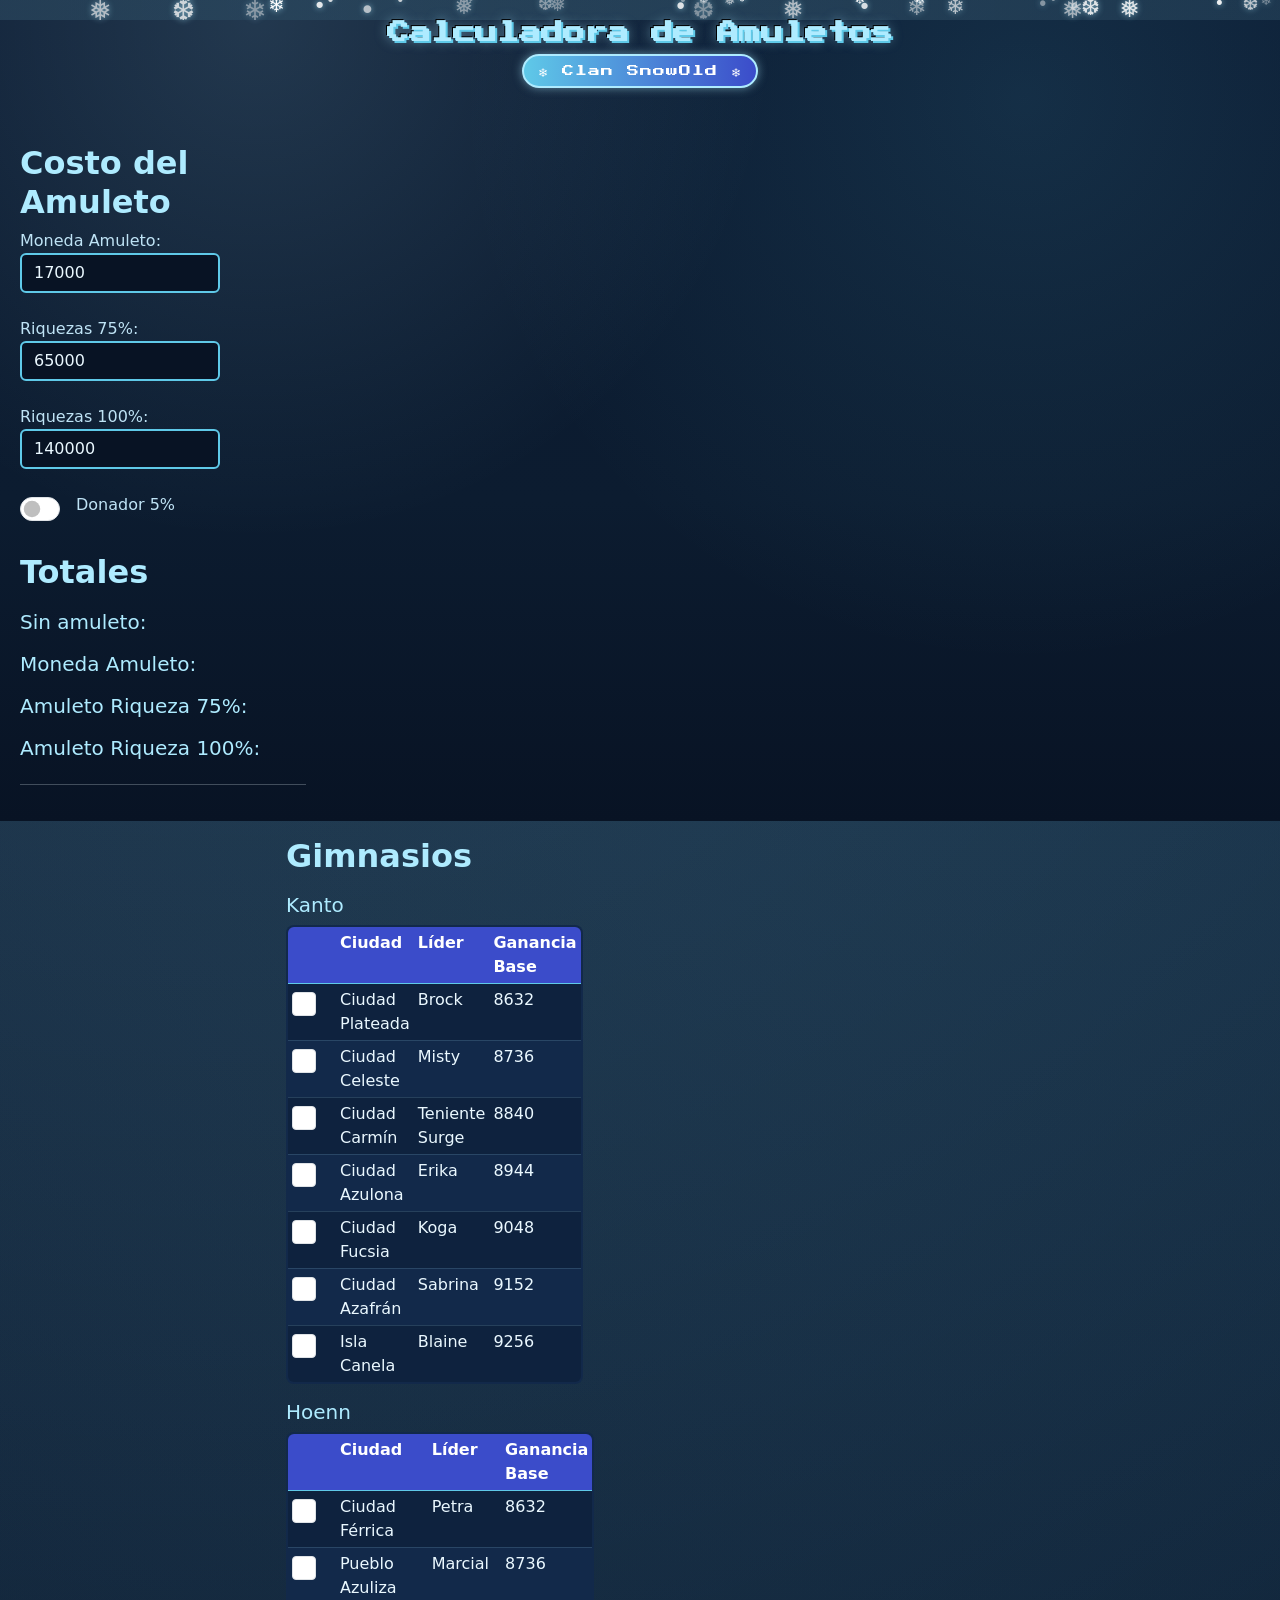
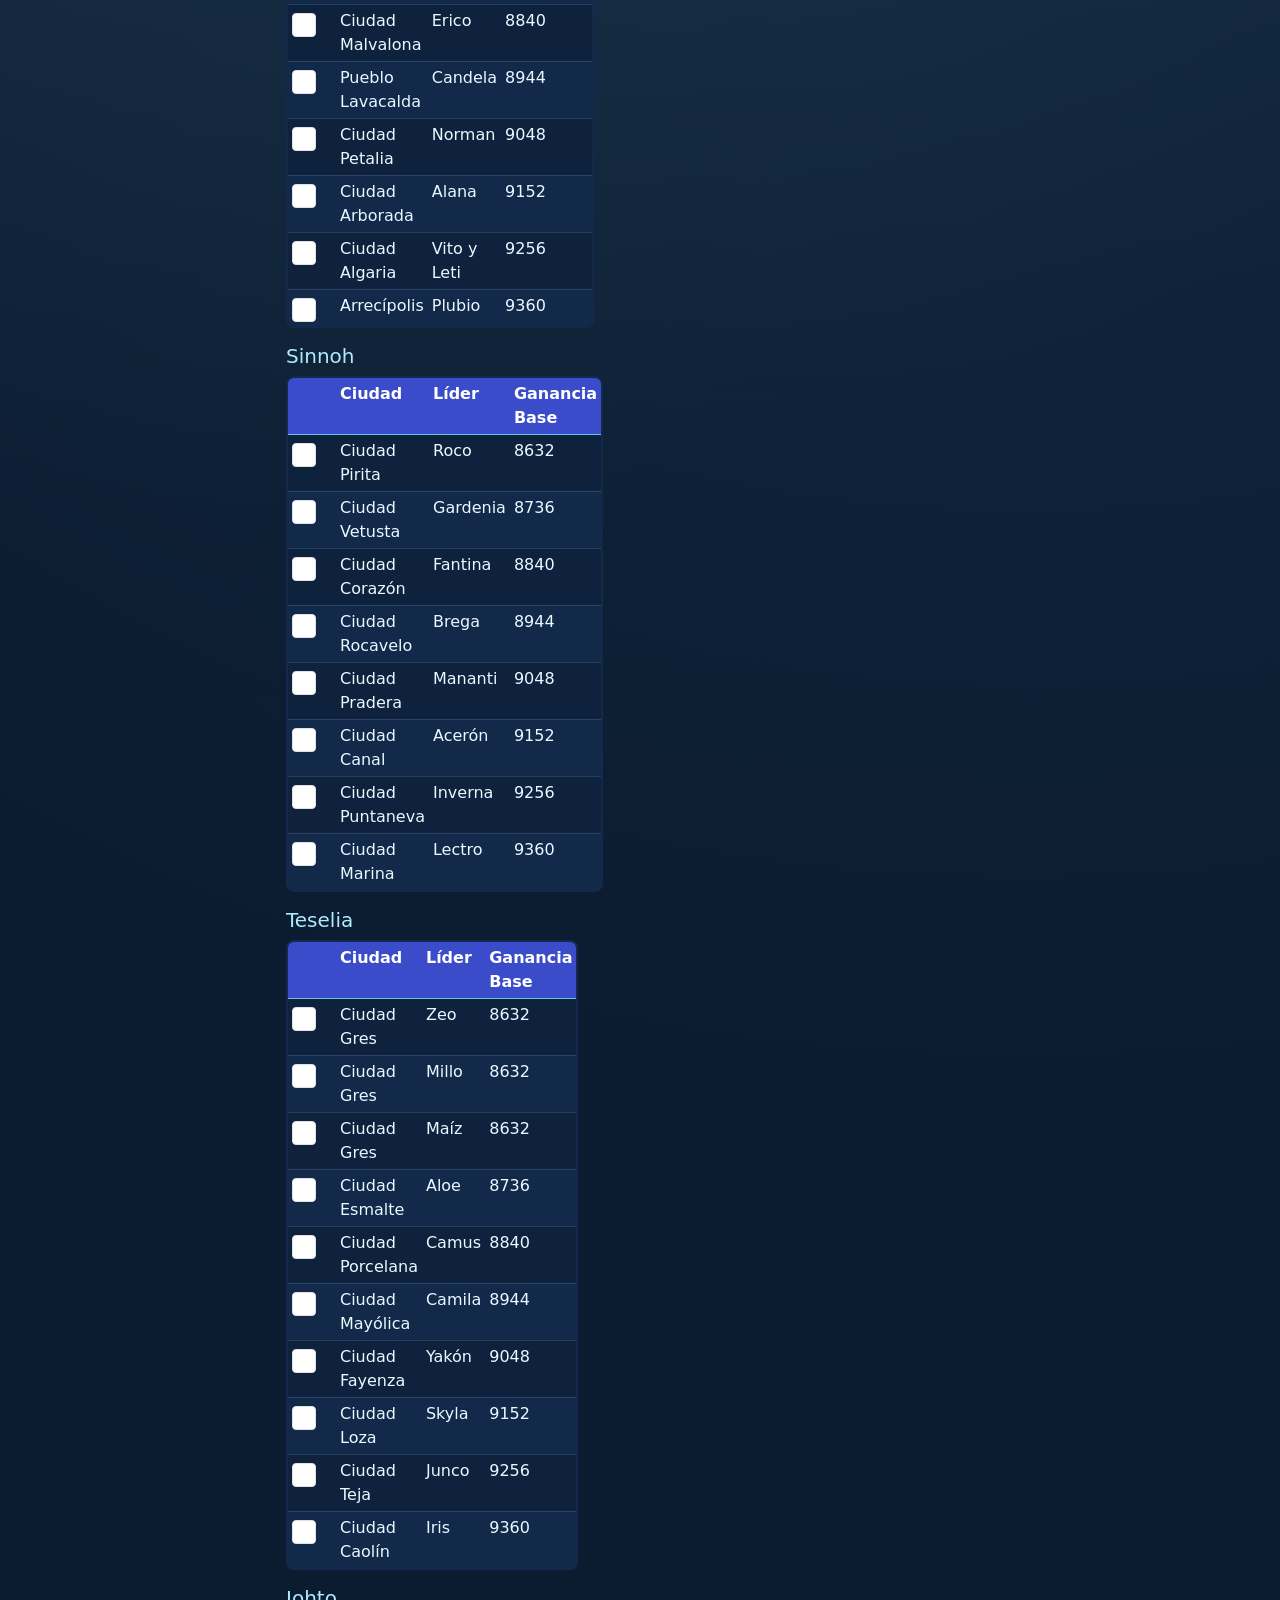
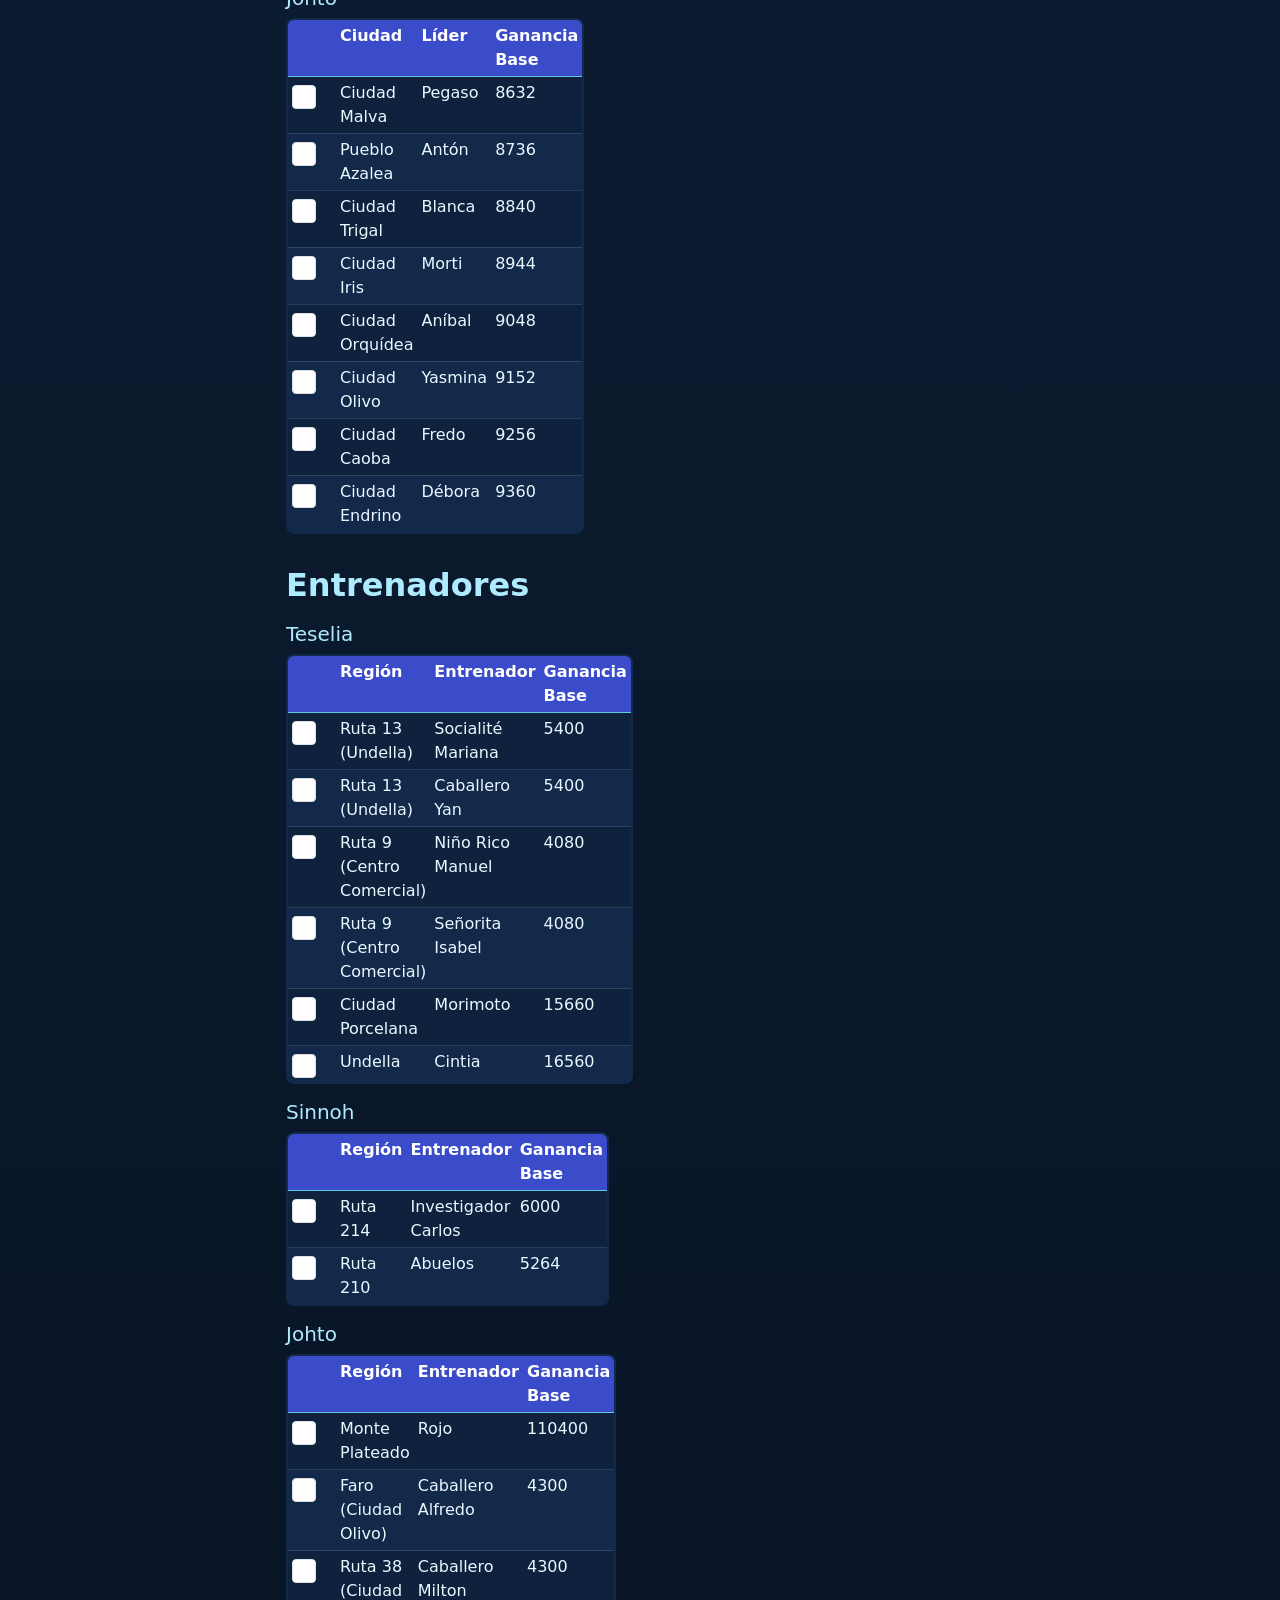
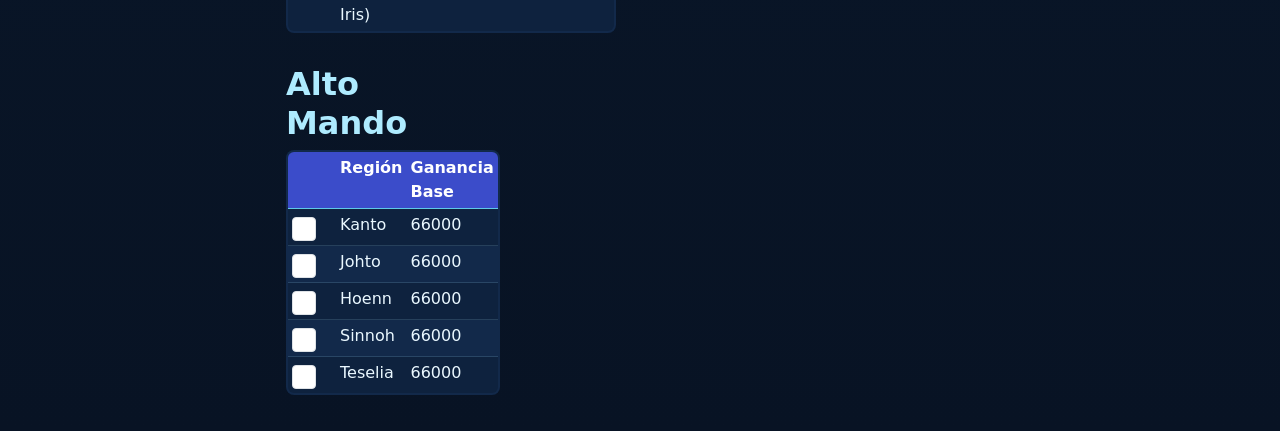
==== Amuleto/amuleto.html @ 4ae92207 "feature se corrigieron rutas a los iconos de la seccion destinada a los EVS  ademas ahora la seccion" ====
<!DOCTYPE html>
<html lang="es">
<head>
    <meta charset="UTF-8">
    <meta name="viewport" content="width=device-width, initial-scale=1.0">
    <link rel="icon" href="./amulet.png" type="image/x-icon">
    <link rel="stylesheet" href="https://cdn.jsdelivr.net/npm/bootstrap@5.3.0-alpha3/dist/css/bootstrap.min.css">
    <link href="https://fonts.googleapis.com/css2?family=Press+Start+2P&display=swap" rel="stylesheet">
    <link rel="stylesheet" href="styles.css">
    <title>SnowOld · Calculadora de amuletos PokeMMO</title>
</head>
<body>

<h1 class="titulo-principal"><span class="pokebola"></span>Calculadora de Amuletos</h1>
<div class="clan">❄ Clan SnowOld ❄</div>

<div class="float-contianer">

<div id="calc" class="float-child">
<div class="row">
    <form id="charm-form">
    <h2>Costo del Amuleto</h2>
        <label>Moneda Amuleto:</label><input class="form-control" type="text" id="amulet-coin-in" value="17000"><br>
        <label>Riquezas 75%:</label><input class="form-control" type="text" id="riches-75-in" value="65000"><br>
        <label>Riquezas 100%:</label><input class="form-control" type="text" id="riches-100-in" value="140000"><br>
        <div class="form-check form-switch">
            <input class="form-check-input" type="checkbox" id="donator">
            <label class="form-check-label" for="donator">Donador 5%</label>
        </div>
    </form>
</div>
<div class="row">
    <h2>Totales</h2>
    <h3 id="no-charm">Sin amuleto: </h3>
    <h3 id="amulet-coin">Moneda Amuleto: </h3>
    <h3 id="riches-75">Amuleto Riqueza 75%: </h3>
    <h3 id="riches-100">Amuleto Riqueza 100%: </h3>
</div>
<hr>


<div id="data" class="float-child">
<div class="row">
    <h2>Gimnasios</h2>
    <div id="gyms">
    </div>
</div>
<div class="row">
    <h2>Entrenadores</h2>
    <div id="trainers">
    </div>
</div>
<div class="row">
    <h2>Alto Mando</h2>
    <div id="elite-four">
    </div>
</div>
</div>

</div>
<script src="script.js"></script>
</body>
</html>
---- Amuleto/styles.css ----
:root{
	--amarillo:#FFCB05;
	--azul:#3B4CCA;
	--oscuro:#0c1c30;
	--panel:#12294a;
	--panel2:#0e223e;
	--hielo:#AEEBFF;
	--hieloOscuro:#5FC9E8;
}

@media screen and (min-width: 600px) {
	.float-child {
		padding: 20px;
	}
	#calc {
		position: fixed;
		width:326px;
	}
	#data {
		float: right;
		width:100%;
		padding-left:326px;
	}
}

html, body {
	background:
		radial-gradient(circle at 20% 0%, rgba(174,235,255,.15), transparent 40%),
		radial-gradient(circle at 80% 10%, rgba(95,201,232,.12), transparent 45%),
		linear-gradient(180deg, #0a1930, var(--oscuro) 60%, #081324) !important;
	color: #eaf8ff;
}

body, tr, input {
	background-color: transparent;
	color: #eaf8ff;
}

.titulo-principal{
	color:var(--hielo);
	text-shadow:2px 2px 0 var(--hieloOscuro), -1px -1px 0 #000, 0 0 12px rgba(174,235,255,.5);
	font-family:'Press Start 2P', monospace;
	font-size:clamp(15px,3.5vw,22px);
	text-align:center;
	margin:20px 0 8px;
}

.clan{
	display:block;
	width:fit-content;
	margin:0 auto 20px;
	font-family:'Press Start 2P', monospace;
	font-size:clamp(9px,2vw,12px);
	color:#fff;
	background:linear-gradient(90deg,var(--hieloOscuro),var(--azul));
	padding:6px 14px;
	border-radius:20px;
	border:2px solid var(--hielo);
	box-shadow:0 0 10px rgba(174,235,255,.5);
	letter-spacing:1px;
	text-align:center;
}

.nieve{
	position:fixed;
	top:-10px;
	color:#fff;
	text-shadow:0 0 6px rgba(174,235,255,.8);
	pointer-events:none;
	animation:caer linear infinite;
	z-index:0;
	user-select:none;
}
@keyframes caer{
	to{ transform:translateY(110vh) translateX(var(--deriva,0px)) rotate(360deg); }
}

.float-contianer, #calc, #data{ position:relative; z-index:1; }

h2, h3{
	margin-top:.5em !important;
	color: var(--hielo);
}
h3 {
	font-size:1.25em;
}
h1, h2 {
	font-weight: bold;
}
label {
	display:block !important;
	color:#bfe3f5;
}
tr {
	margin-top:.5em;
}
td, tr {
	width:20%;
}

table {
	background-color: var(--panel) !important;
	border: 2px solid var(--hieloOscuro);
	border-radius: 8px;
	overflow: hidden;
}
table th {
	background-color: var(--azul) !important;
	color: #fff !important;
	border-color: var(--hieloOscuro) !important;
}
table td {
	background-color: var(--panel) !important;
	color: #eaf8ff !important;
	border-color: rgba(174,235,255,.15) !important;
}
table tr:nth-child(even) td {
	background-color: var(--panel2) !important;
	color: #eaf8ff !important;
}

.form-check-input {
	height:1.5em;
	width:1.5em;
	margin-right:1em;
}
.form-control {
	max-width:200px;
	background-color: #081324 !important;
	color: #eaf8ff !important;
	border: 2px solid var(--hieloOscuro) !important;
}
.form-control:focus{
	border-color: var(--hielo) !important;
	box-shadow: 0 0 0 .2rem rgba(174,235,255,.35) !important;
}
#charm-form {
	margin-bottom:1em;
}
#link {
	max-width: none;
}
#donator {
	width:2.5em;
}

a{ color: var(--hielo) !important; }
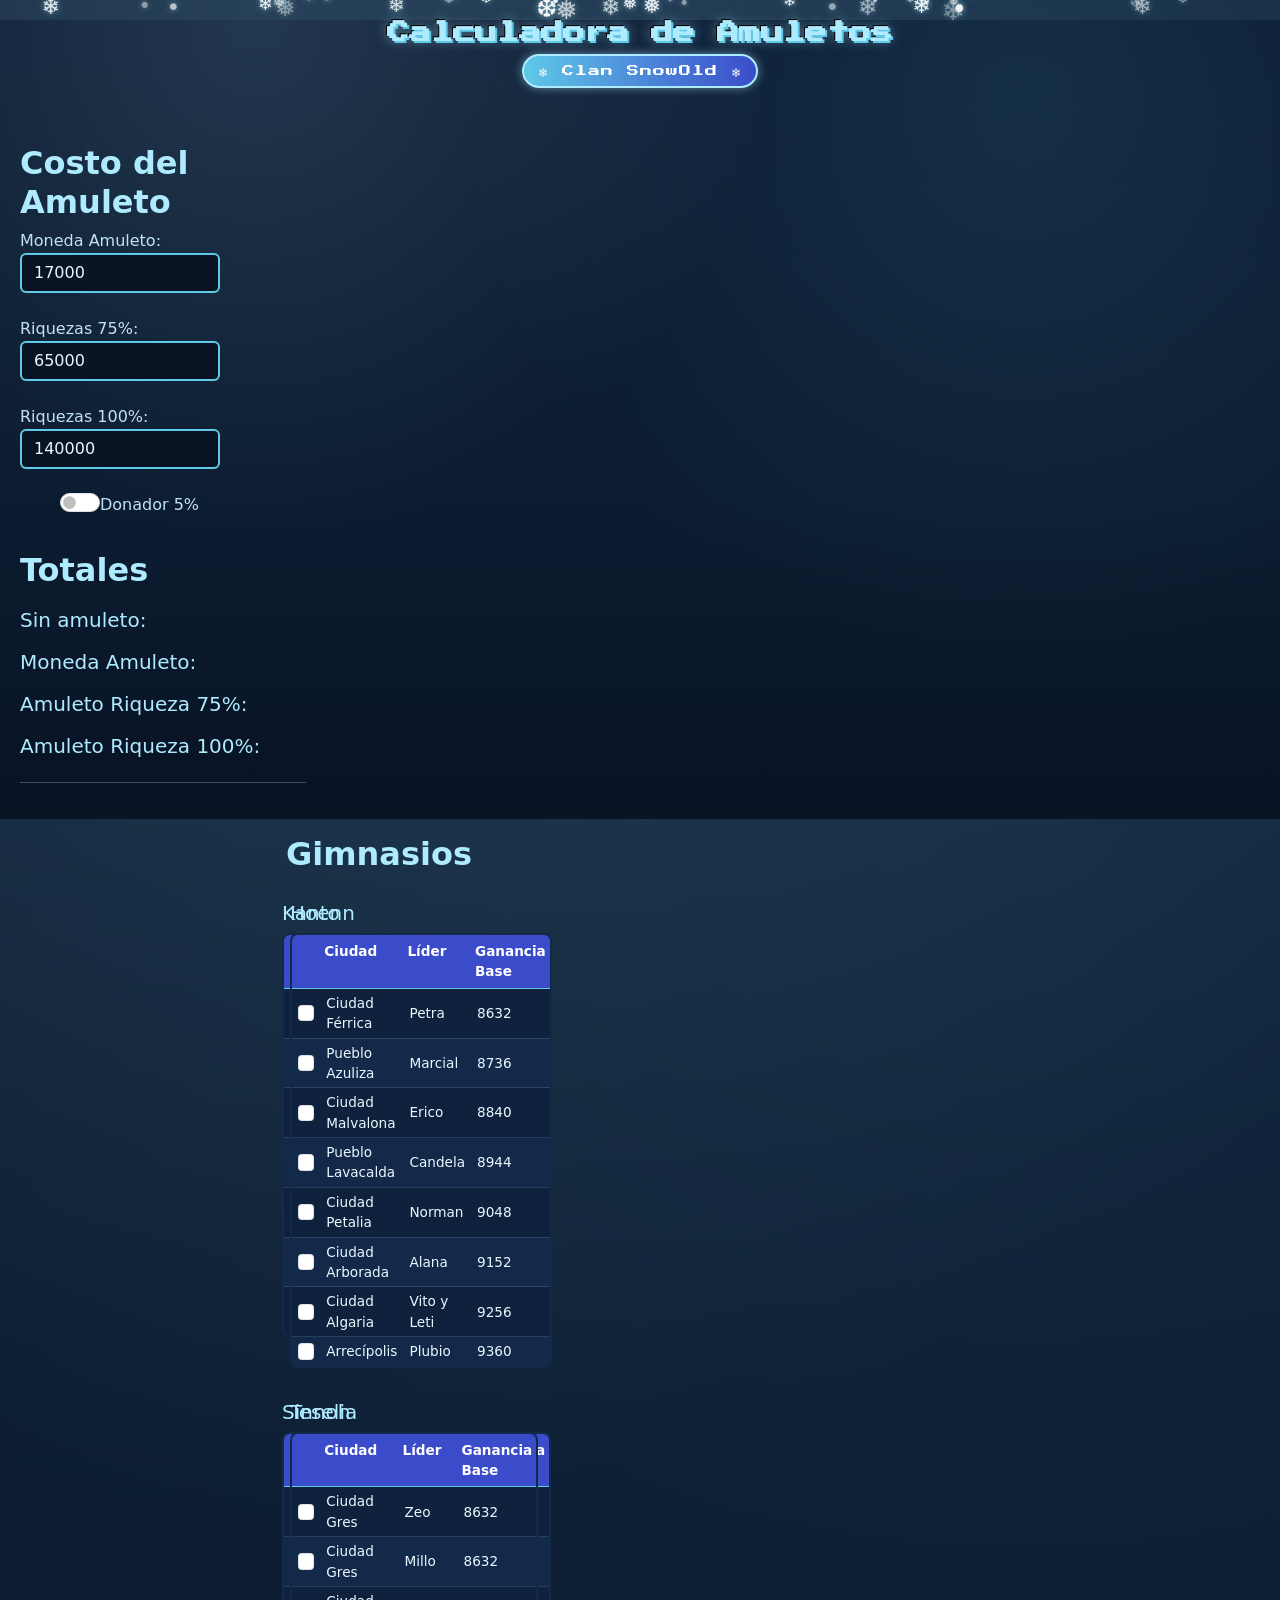
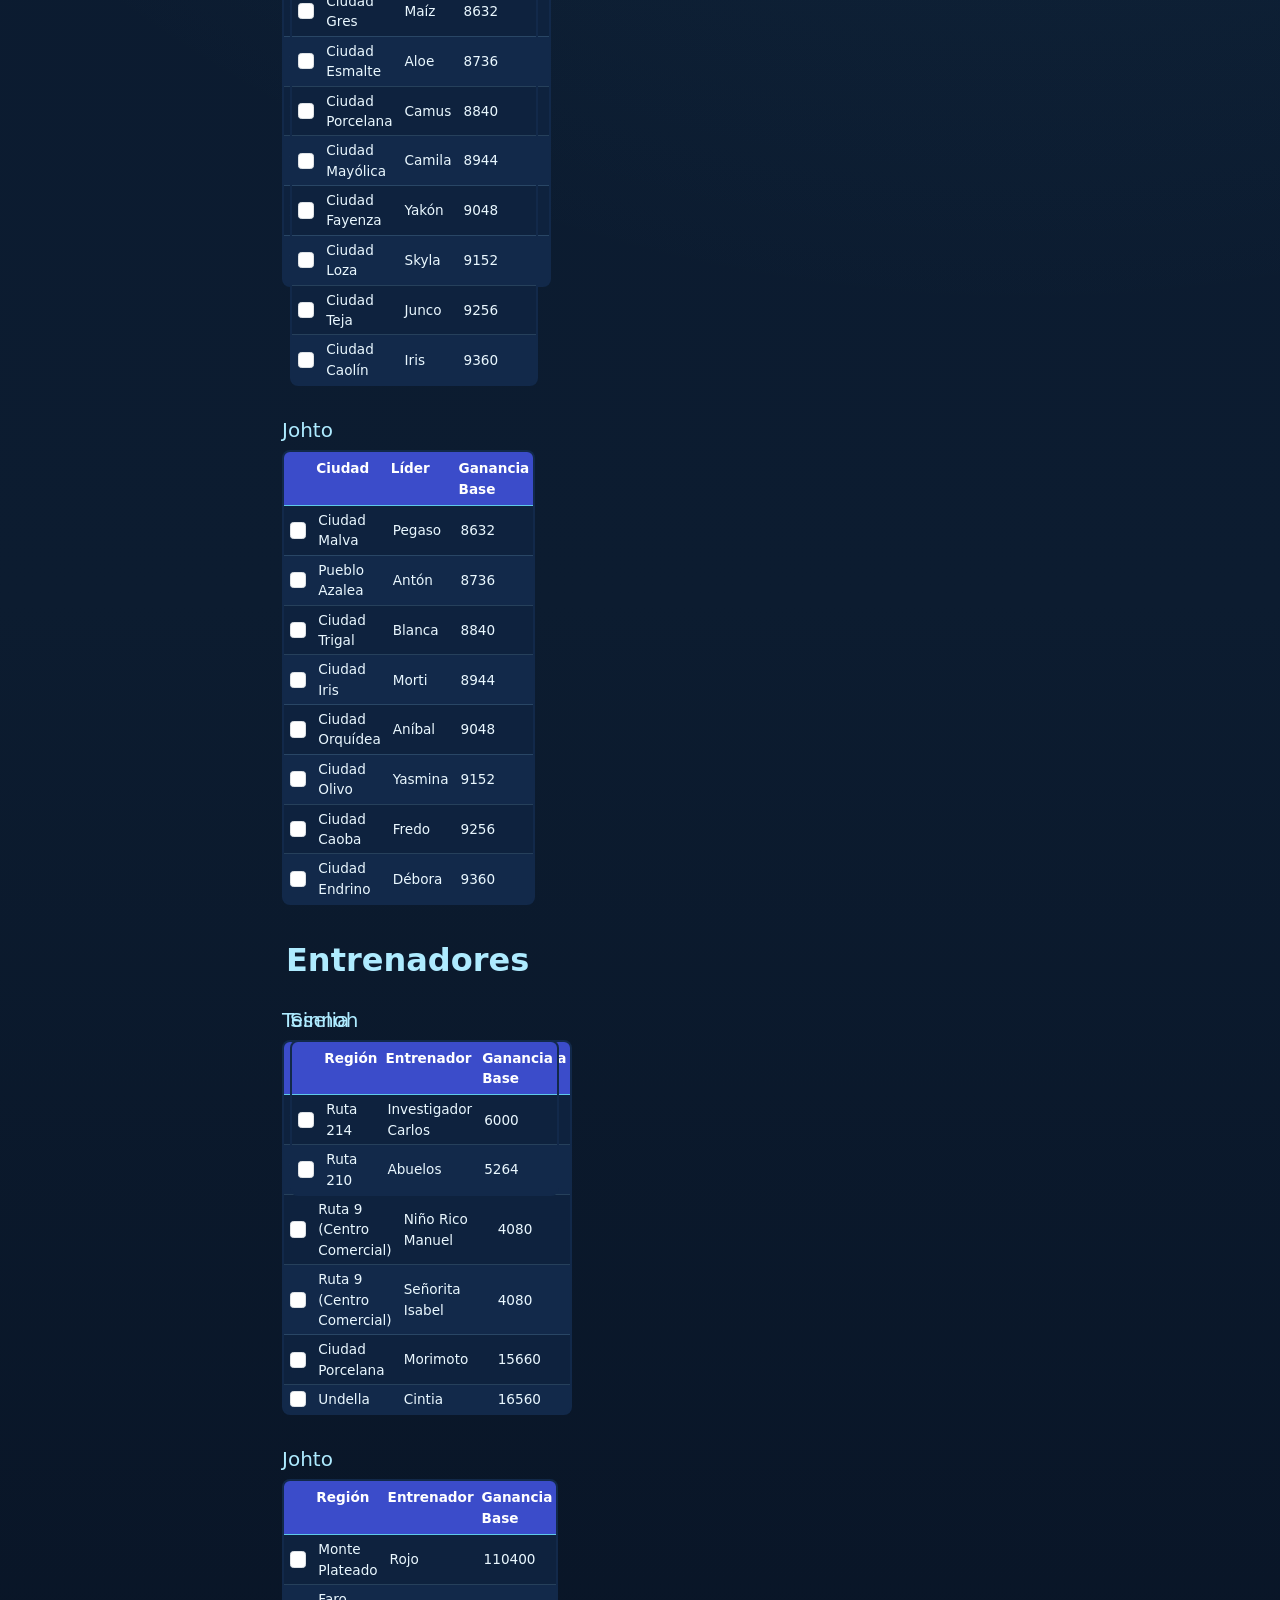
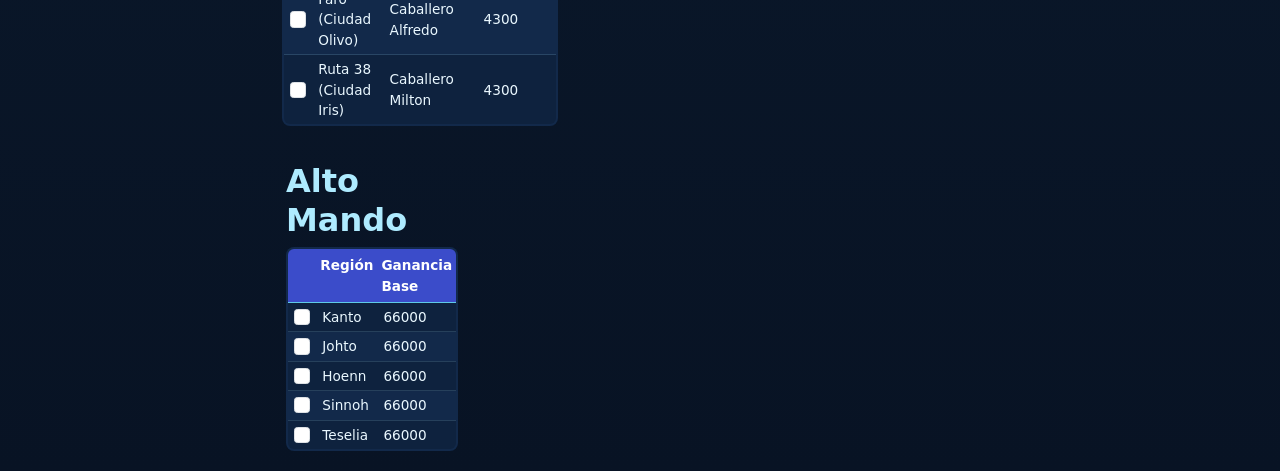
==== commit 642778f7: "nose se movio la carpeta de iconos de evs se corrigieron cosas del responsive en amuletos" ====
--- a/Amuleto/amuleto.html
+++ b/Amuleto/amuleto.html
@@ -42,12 +42,12 @@
 <div id="data" class="float-child">
 <div class="row">
     <h2>Gimnasios</h2>
-    <div id="gyms">
+    <div id="gyms" class="row row-cols-1 row-cols-md-2 row-cols-xl-3 g-2">
     </div>
 </div>
 <div class="row">
     <h2>Entrenadores</h2>
-    <div id="trainers">
+    <div id="trainers" class="row row-cols-1 row-cols-md-2 row-cols-xl-3 g-2">
     </div>
 </div>
 <div class="row">
--- a/Amuleto/styles.css
+++ b/Amuleto/styles.css
@@ -61,6 +61,7 @@
 	text-align:center;
 }
 
+/* ===== Mantiene el Efecto de Nieve Intacto ===== */
 .nieve{
 	position:fixed;
 	top:-10px;
@@ -94,35 +95,47 @@
 tr {
 	margin-top:.5em;
 }
-td, tr {
-	width:20%;
-}
 
+/* ===== Corrección de las Tablas y Tarjetas Compactas ===== */
 table {
 	background-color: var(--panel) !important;
 	border: 2px solid var(--hieloOscuro);
 	border-radius: 8px;
 	overflow: hidden;
+	width: 100% !important; /* Fuerza a la tabla a llenar el ancho de su columna flex */
 }
 table th {
 	background-color: var(--azul) !important;
 	color: #fff !important;
 	border-color: var(--hieloOscuro) !important;
+	font-size: 0.85rem;
+	padding: 6px 4px !important;
 }
 table td {
 	background-color: var(--panel) !important;
 	color: #eaf8ff !important;
 	border-color: rgba(174,235,255,.15) !important;
+	vertical-align: middle; /* Centrado vertical para alinearse con los checkbox */
+	font-size: 0.85rem;
+	padding: 4px 6px !important;
 }
 table tr:nth-child(even) td {
 	background-color: var(--panel2) !important;
 	color: #eaf8ff !important;
 }
 
+/* Ajuste específico para que la primera celda del checkbox sea pequeña */
+table td:first-child, table th:first-child {
+	width: 40px;
+	text-align: center;
+}
+
+/* ===== Formulario y Checkboxes Alineados ===== */
 .form-check-input {
-	height:1.5em;
-	width:1.5em;
-	margin-right:1em;
+	height: 1.2em;
+	width: 1.2em;
+	margin: 0 auto !important; /* Centra perfectamente el cuadro dentro de su celda */
+	display: block;
 }
 .form-control {
 	max-width:200px;
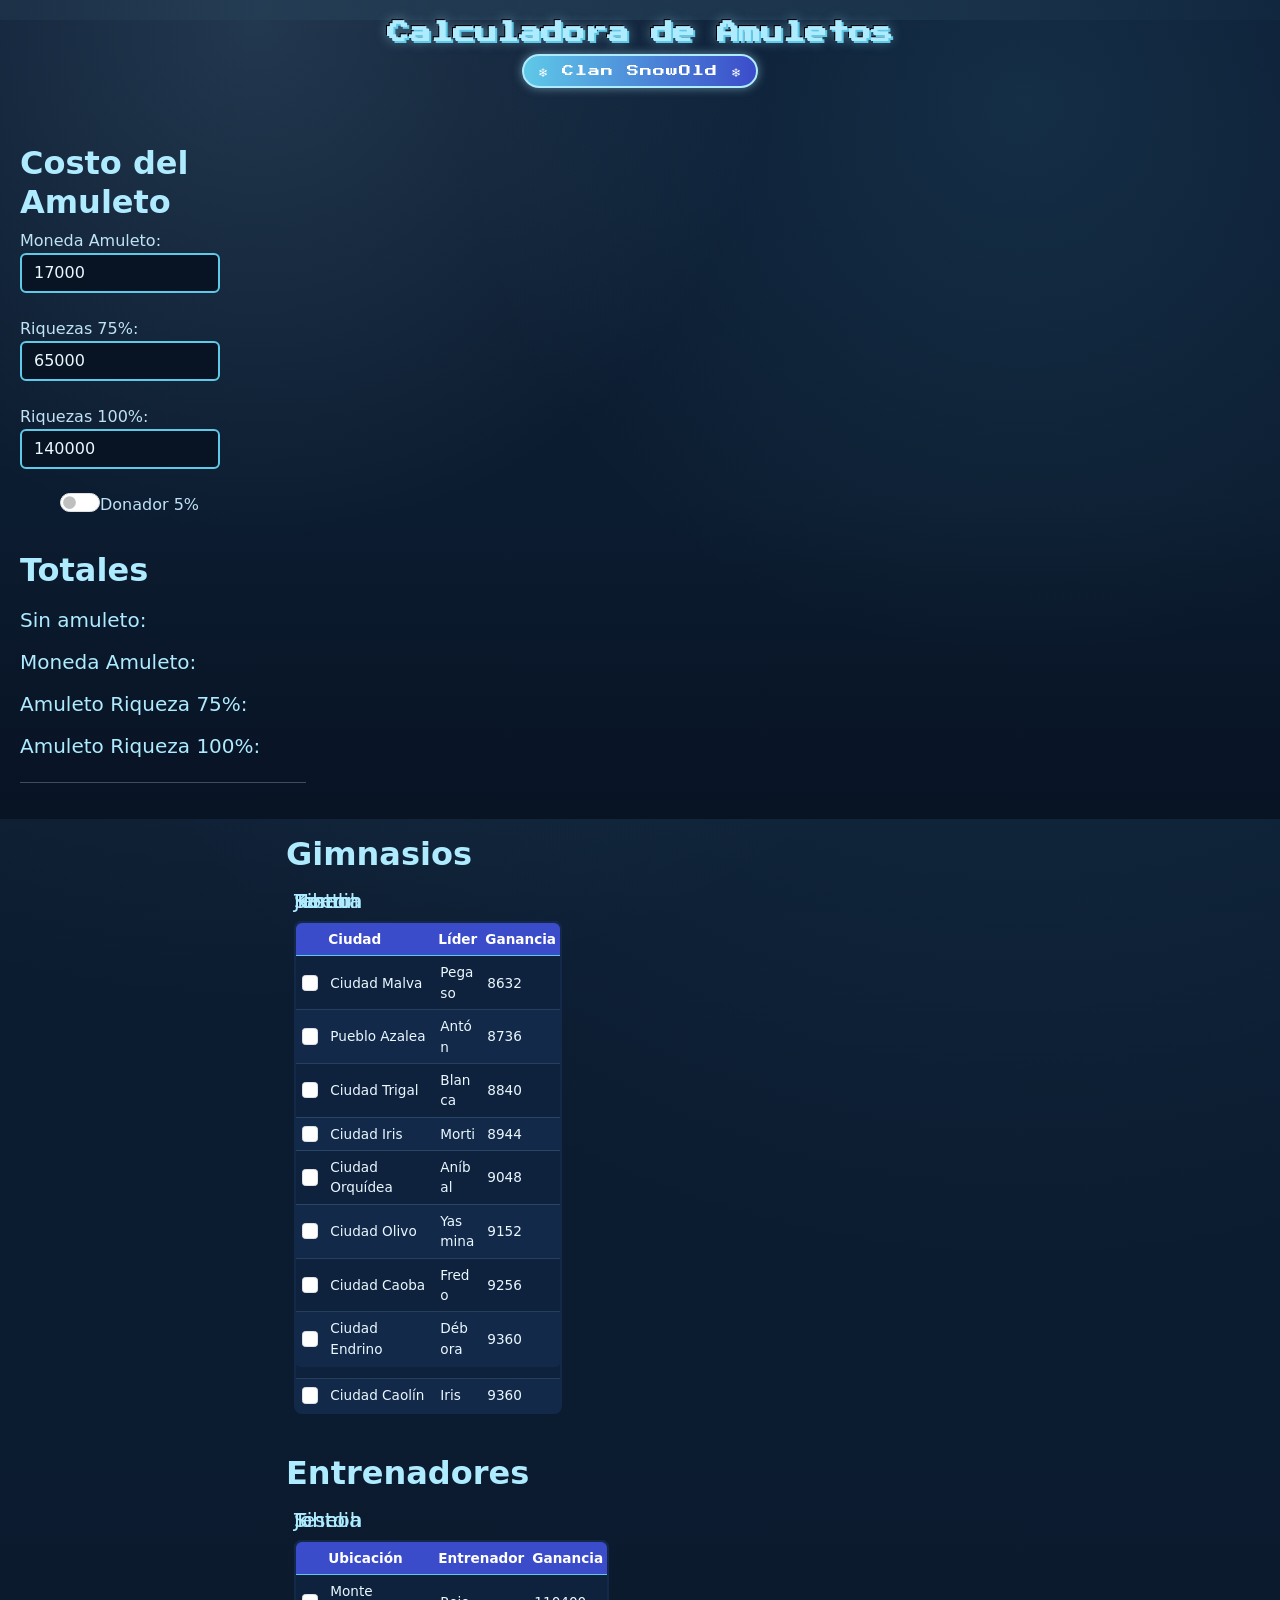
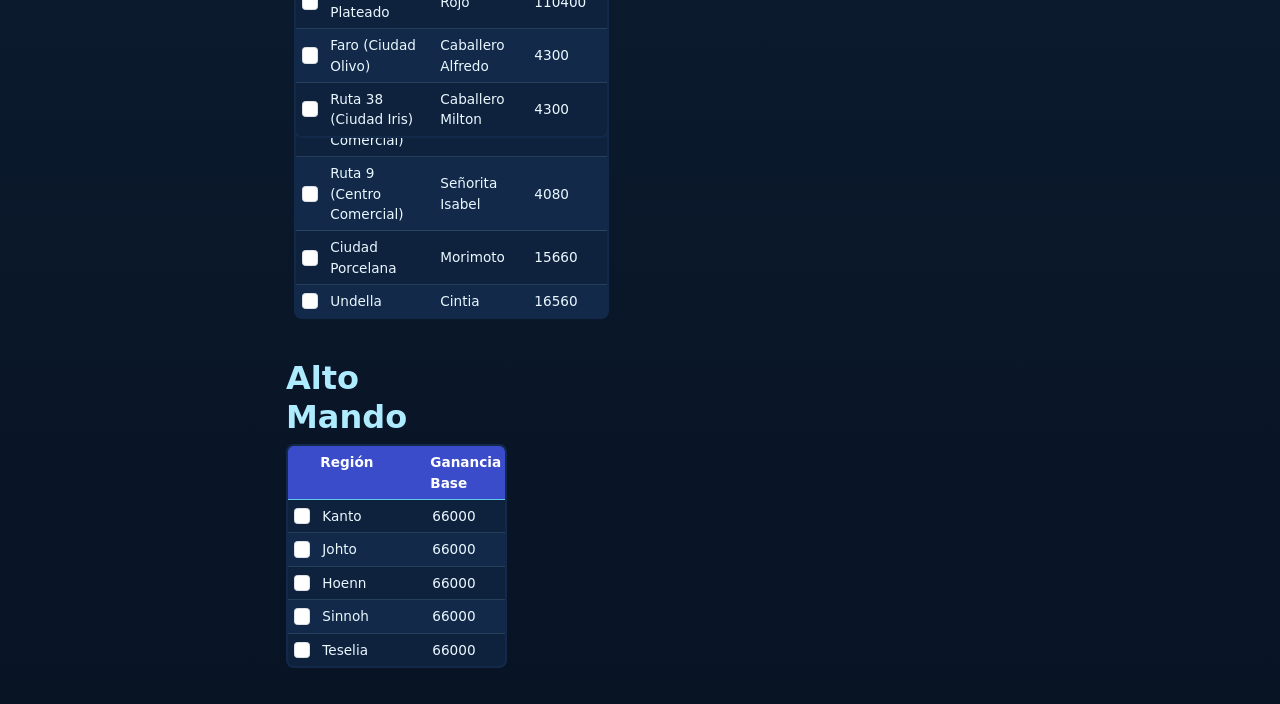
==== commit 70c373ee: "intento de resolver css" ====
--- a/Amuleto/amuleto.html
+++ b/Amuleto/amuleto.html
@@ -42,12 +42,12 @@
 <div id="data" class="float-child">
 <div class="row">
     <h2>Gimnasios</h2>
-    <div id="gyms" class="row row-cols-1 row-cols-md-2 row-cols-xl-3 g-2">
+    <div id="gyms" class="region-columns">
     </div>
 </div>
 <div class="row">
     <h2>Entrenadores</h2>
-    <div id="trainers" class="row row-cols-1 row-cols-md-2 row-cols-xl-3 g-2">
+    <div id="trainers" class="region-columns">
     </div>
 </div>
 <div class="row">
@@ -60,4 +60,4 @@
 </div>
 <script src="script.js"></script>
 </body>
-</html>+</html>
--- a/Amuleto/styles.css
+++ b/Amuleto/styles.css
@@ -96,6 +96,32 @@
 	margin-top:.5em;
 }
 
+/* ===== Tarjetas de región en columnas tipo "masonry" (sin usar row/col de Bootstrap) =====
+   Bootstrap arma sus col-* en filas (flexbox), y como cada tarjeta tiene una altura
+   distinta según cuántos elementos tenga la región, eso deja huecos grandes debajo de
+   las tarjetas más cortas de cada fila. Usando CSS multi-column, el navegador va
+   apilando cada tarjeta en la columna más corta disponible, como un muro de ladrillos,
+   eliminando esos huecos. Los breakpoints imitan los de Bootstrap (12/6/4). */
+.region-columns {
+	column-count: 1;
+	column-gap: 1rem;
+}
+@media (min-width: 768px) {
+	.region-columns { column-count: 2; }
+}
+@media (min-width: 1200px) {
+	.region-columns { column-count: 3; }
+}
+.region-card {
+	display: inline-block;
+	width: 100%;
+	break-inside: avoid;
+	-webkit-column-break-inside: avoid;
+	page-break-inside: avoid;
+	margin-bottom: 1rem;
+	vertical-align: top;
+}
+
 /* ===== Corrección de las Tablas y Tarjetas Compactas ===== */
 table {
 	background-color: var(--panel) !important;
@@ -117,17 +143,24 @@
 	border-color: rgba(174,235,255,.15) !important;
 	vertical-align: middle; /* Centrado vertical para alinearse con los checkbox */
 	font-size: 0.85rem;
-	padding: 4px 6px !important;
+	padding: 6px !important;
+	white-space: normal; /* Permite que el texto largo salte de línea limpiamente */
+	word-break: break-word; /* Evita que las palabras largas rompan el ancho de la celda */
 }
 table tr:nth-child(even) td {
 	background-color: var(--panel2) !important;
 	color: #eaf8ff !important;
 }
 
-/* Ajuste específico para que la primera celda del checkbox sea pequeña */
+/* Ajuste específico para que la primera celda del checkbox sea pequeña y centrada */
 table td:first-child, table th:first-child {
 	width: 40px;
 	text-align: center;
+}
+
+/* Forzar tamaños mínimos razonables para las ubicaciones/ciudades */
+table th:nth-child(2), table td:nth-child(2) {
+	min-width: 110px;
 }
 
 /* ===== Formulario y Checkboxes Alineados ===== */
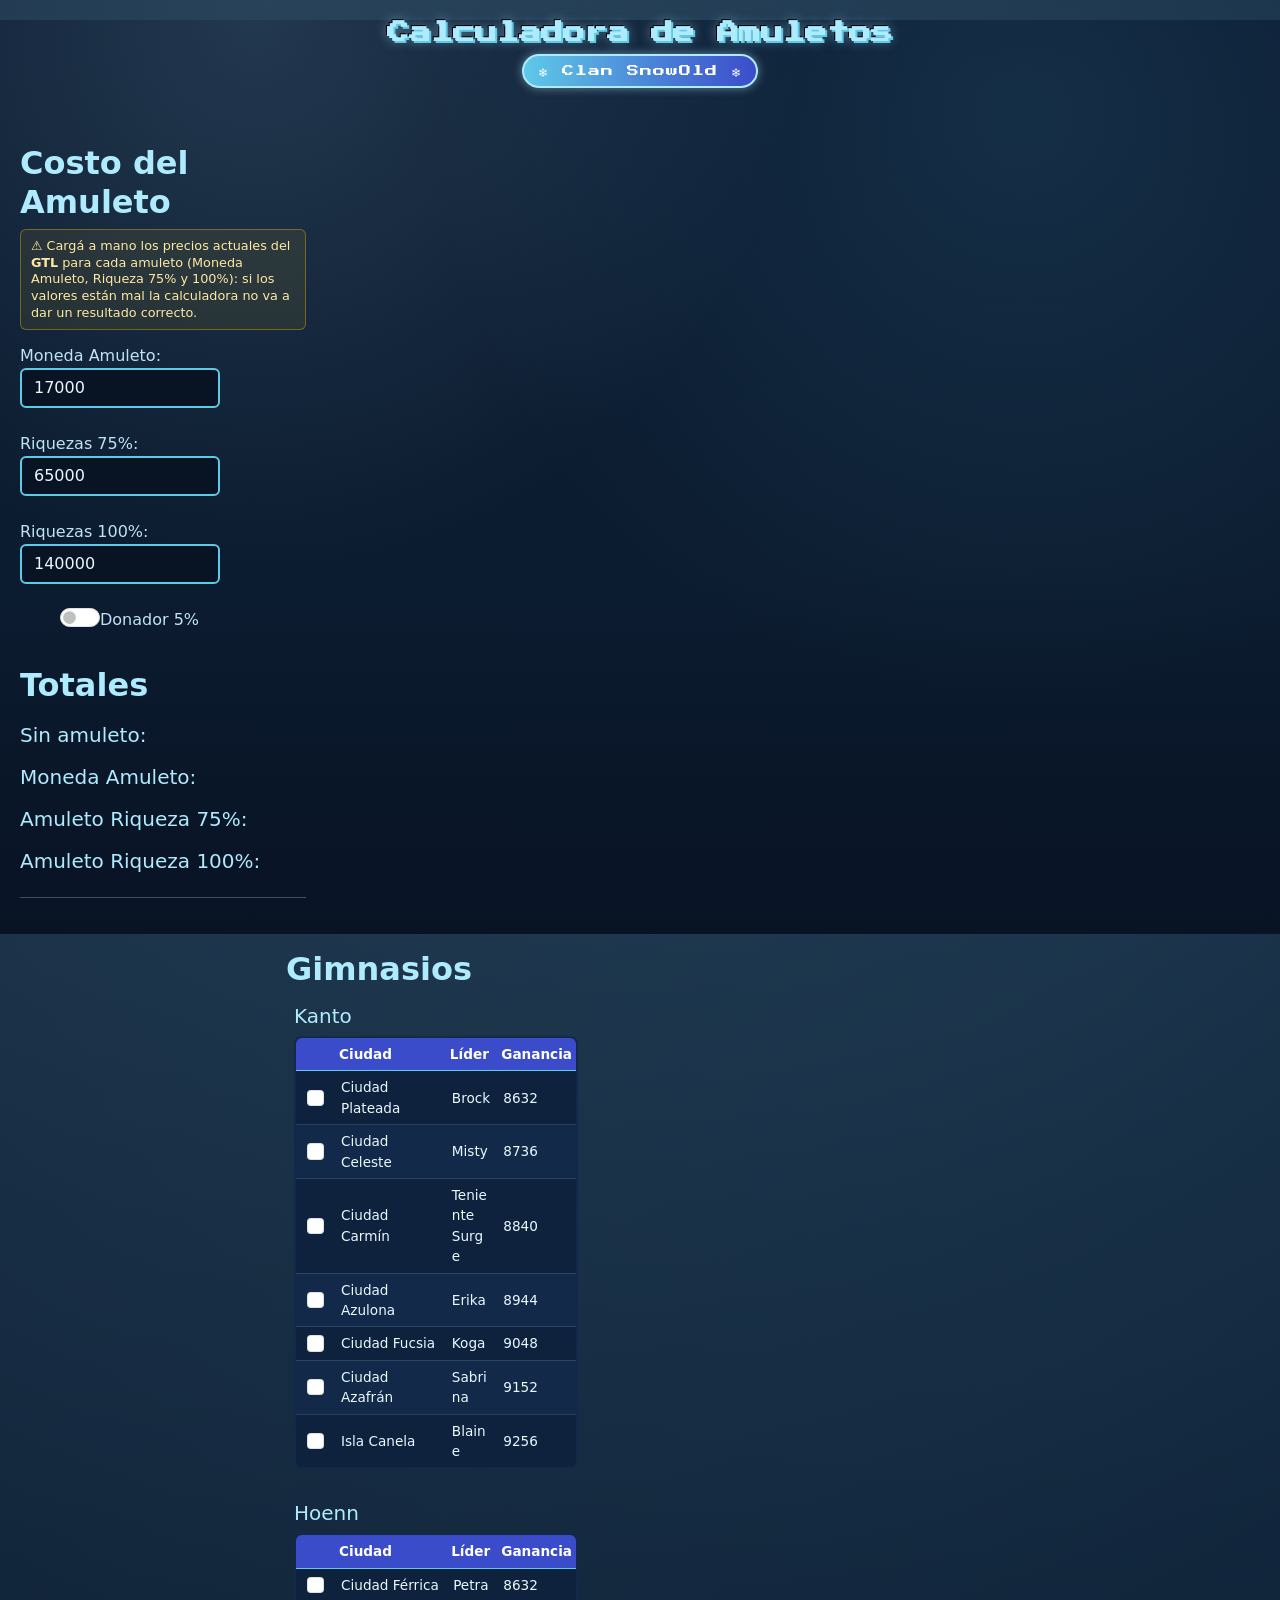
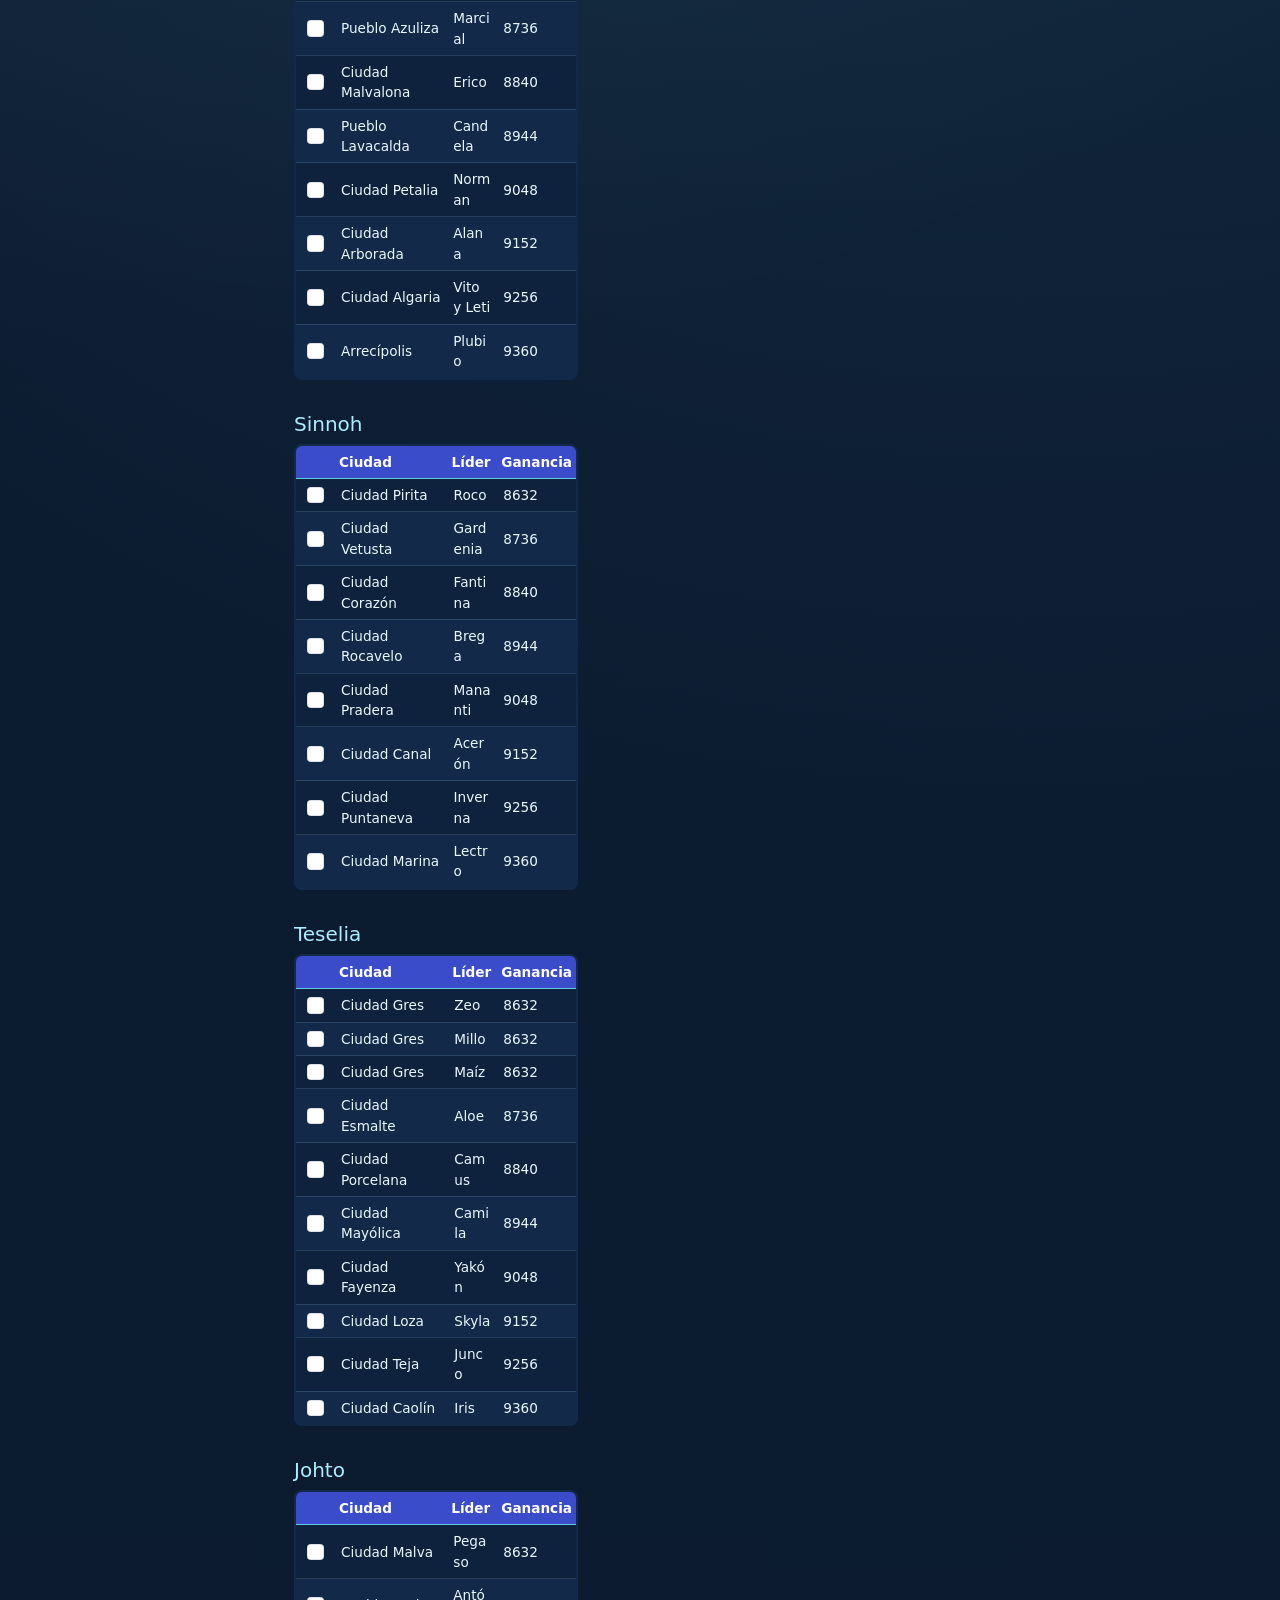
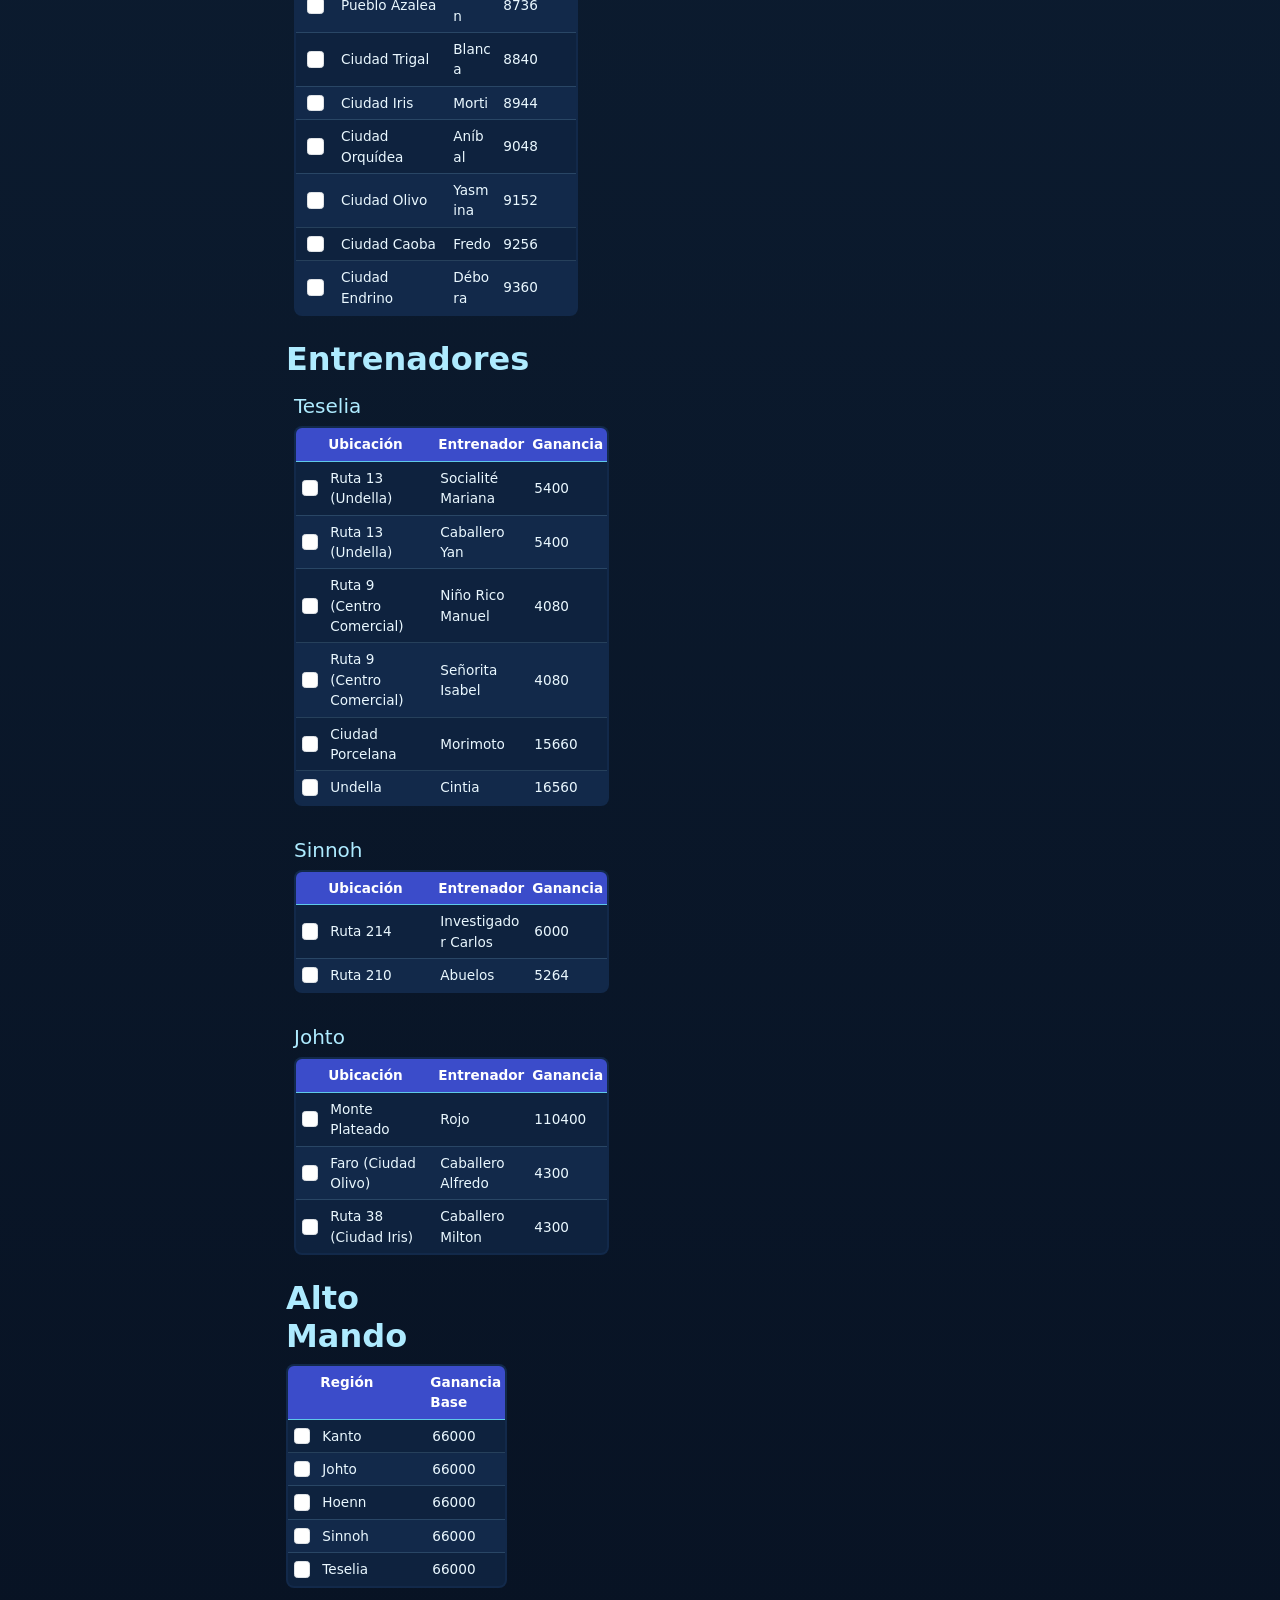
==== commit e0a53854: "probando evitar superposicion tablas" ====
--- a/Amuleto/amuleto.html
+++ b/Amuleto/amuleto.html
@@ -20,6 +20,7 @@
 <div class="row">
     <form id="charm-form">
     <h2>Costo del Amuleto</h2>
+        <p class="gtl-note">⚠ Cargá a mano los precios actuales del <strong>GTL</strong> para cada amuleto (Moneda Amuleto, Riqueza 75% y 100%): si los valores están mal la calculadora no va a dar un resultado correcto.</p>
         <label>Moneda Amuleto:</label><input class="form-control" type="text" id="amulet-coin-in" value="17000"><br>
         <label>Riquezas 75%:</label><input class="form-control" type="text" id="riches-75-in" value="65000"><br>
         <label>Riquezas 100%:</label><input class="form-control" type="text" id="riches-100-in" value="140000"><br>
--- a/Amuleto/styles.css
+++ b/Amuleto/styles.css
@@ -8,6 +8,12 @@
 	--hieloOscuro:#5FC9E8;
 }
 
+.float-contianer {
+	max-width: 1400px;
+	margin: 0 auto;
+	position: relative;
+}
+
 @media screen and (min-width: 600px) {
 	.float-child {
 		padding: 20px;
@@ -15,6 +21,10 @@
 	#calc {
 		position: fixed;
 		width:326px;
+		/* Si la pantalla es más ancha que el contenedor centrado (1400px),
+		   este cálculo empuja el panel fijo para que quede centrado junto
+		   con el resto del contenido en vez de pegado al borde izquierdo. */
+		left: max(0px, calc((100vw - 1400px) / 2));
 	}
 	#data {
 		float: right;
@@ -96,30 +106,20 @@
 	margin-top:.5em;
 }
 
-/* ===== Tarjetas de región en columnas tipo "masonry" (sin usar row/col de Bootstrap) =====
-   Bootstrap arma sus col-* en filas (flexbox), y como cada tarjeta tiene una altura
-   distinta según cuántos elementos tenga la región, eso deja huecos grandes debajo de
-   las tarjetas más cortas de cada fila. Usando CSS multi-column, el navegador va
-   apilando cada tarjeta en la columna más corta disponible, como un muro de ladrillos,
-   eliminando esos huecos. Los breakpoints imitan los de Bootstrap (12/6/4). */
+/* ===== Tarjetas de región, una al lado de la otra, sin superponerse =====
+   Se arma con CSS Grid: cada tarjeta ocupa su propia celda de una grilla que
+   calcula sola cuántas columnas entran según el ancho disponible (auto-fill).
+   A diferencia de un layout de columnas (column-count), acá cada tarjeta
+   respeta su fila y columna reales, por lo que nunca puede quedar dibujada
+   encima de otra, sea cual sea su alto. */
 .region-columns {
-	column-count: 1;
-	column-gap: 1rem;
-}
-@media (min-width: 768px) {
-	.region-columns { column-count: 2; }
-}
-@media (min-width: 1200px) {
-	.region-columns { column-count: 3; }
+	display: grid;
+	grid-template-columns: repeat(auto-fill, minmax(300px, 1fr));
+	gap: 1rem;
+	align-items: start;
 }
 .region-card {
-	display: inline-block;
-	width: 100%;
-	break-inside: avoid;
-	-webkit-column-break-inside: avoid;
-	page-break-inside: avoid;
-	margin-bottom: 1rem;
-	vertical-align: top;
+	min-width: 0; /* evita que una tabla ancha rompa el ancho de la celda */
 }
 
 /* ===== Corrección de las Tablas y Tarjetas Compactas ===== */
@@ -183,6 +183,16 @@
 #charm-form {
 	margin-bottom:1em;
 }
+.gtl-note {
+	font-size: .8rem;
+	line-height: 1.3;
+	color: #ffe8a3;
+	background: rgba(255,203,5,.08);
+	border: 1px solid rgba(255,203,5,.35);
+	border-radius: 6px;
+	padding: 8px 10px;
+	margin-bottom: 14px;
+}
 #link {
 	max-width: none;
 }
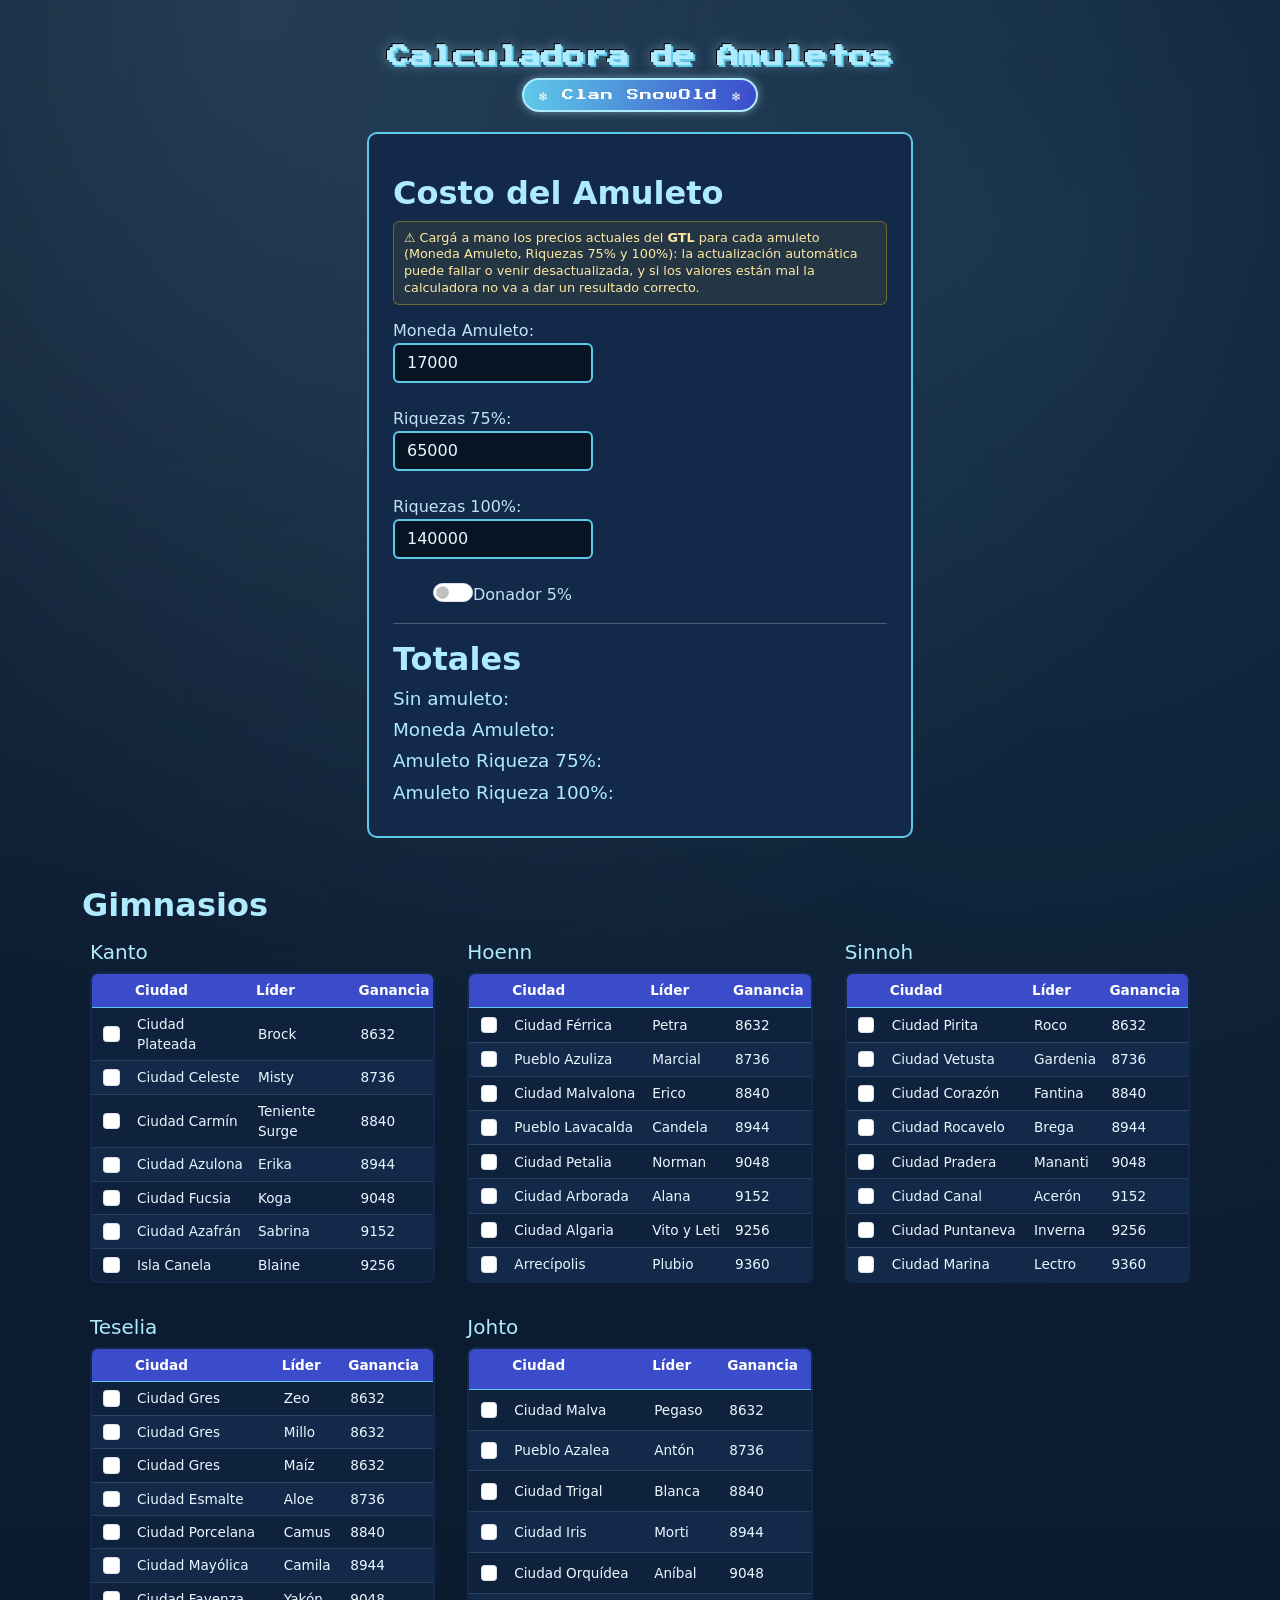
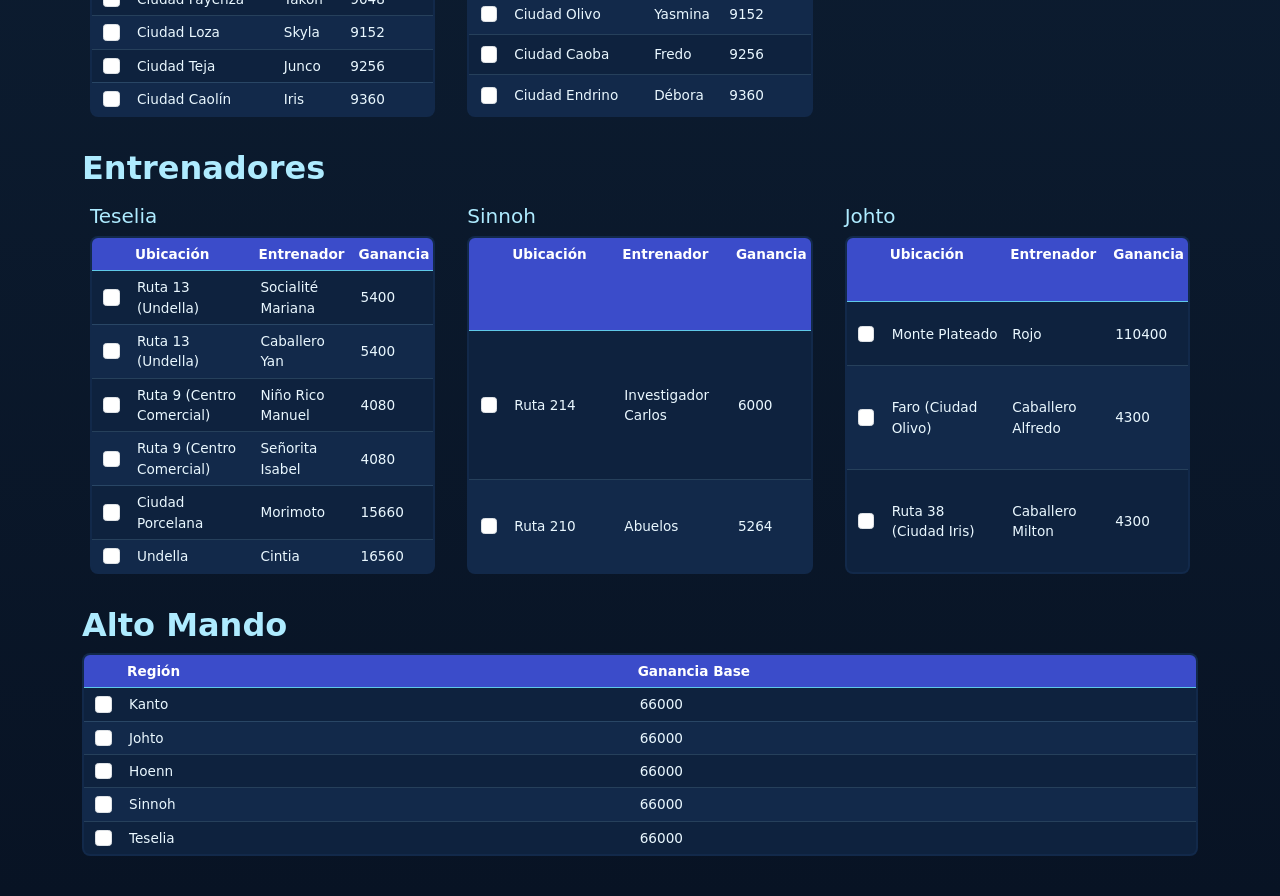
==== commit 7f59d9a1: "nose" ====
--- a/Amuleto/amuleto.html
+++ b/Amuleto/amuleto.html
@@ -11,51 +11,47 @@
 </head>
 <body>
 
+<div class="container py-4">
+
 <h1 class="titulo-principal"><span class="pokebola"></span>Calculadora de Amuletos</h1>
 <div class="clan">❄ Clan SnowOld ❄</div>
 
-<div class="float-contianer">
-
-<div id="calc" class="float-child">
-<div class="row">
-    <form id="charm-form">
-    <h2>Costo del Amuleto</h2>
-        <p class="gtl-note">⚠ Cargá a mano los precios actuales del <strong>GTL</strong> para cada amuleto (Moneda Amuleto, Riqueza 75% y 100%): si los valores están mal la calculadora no va a dar un resultado correcto.</p>
-        <label>Moneda Amuleto:</label><input class="form-control" type="text" id="amulet-coin-in" value="17000"><br>
-        <label>Riquezas 75%:</label><input class="form-control" type="text" id="riches-75-in" value="65000"><br>
-        <label>Riquezas 100%:</label><input class="form-control" type="text" id="riches-100-in" value="140000"><br>
-        <div class="form-check form-switch">
-            <input class="form-check-input" type="checkbox" id="donator">
-            <label class="form-check-label" for="donator">Donador 5%</label>
+<div class="row justify-content-center">
+    <div class="col-12 col-lg-8 col-xl-6">
+        <div id="calc" class="calc-panel">
+            <form id="charm-form">
+            <h2>Costo del Amuleto</h2>
+                <p class="gtl-note">⚠ Cargá a mano los precios actuales del <strong>GTL</strong> para cada amuleto (Moneda Amuleto, Riquezas 75% y 100%): la actualización automática puede fallar o venir desactualizada, y si los valores están mal la calculadora no va a dar un resultado correcto.</p>
+                <label>Moneda Amuleto:</label><input class="form-control" type="text" id="amulet-coin-in" value="17000"><br>
+                <label>Riquezas 75%:</label><input class="form-control" type="text" id="riches-75-in" value="65000"><br>
+                <label>Riquezas 100%:</label><input class="form-control" type="text" id="riches-100-in" value="140000"><br>
+                <div class="form-check form-switch">
+                    <input class="form-check-input" type="checkbox" id="donator">
+                    <label class="form-check-label" for="donator">Donador 5%</label>
+                </div>
+            </form>
+            <hr>
+            <h2>Totales</h2>
+            <h3 id="no-charm">Sin amuleto: </h3>
+            <h3 id="amulet-coin">Moneda Amuleto: </h3>
+            <h3 id="riches-75">Amuleto Riqueza 75%: </h3>
+            <h3 id="riches-100">Amuleto Riqueza 100%: </h3>
         </div>
-    </form>
-</div>
-<div class="row">
-    <h2>Totales</h2>
-    <h3 id="no-charm">Sin amuleto: </h3>
-    <h3 id="amulet-coin">Moneda Amuleto: </h3>
-    <h3 id="riches-75">Amuleto Riqueza 75%: </h3>
-    <h3 id="riches-100">Amuleto Riqueza 100%: </h3>
-</div>
-<hr>
-
-
-<div id="data" class="float-child">
-<div class="row">
-    <h2>Gimnasios</h2>
-    <div id="gyms" class="region-columns">
     </div>
 </div>
-<div class="row">
-    <h2>Entrenadores</h2>
-    <div id="trainers" class="region-columns">
+
+<div id="data">
+    <h2>Gimnasios</h2>
+    <div id="gyms" class="row g-3">
     </div>
-</div>
-<div class="row">
-    <h2>Alto Mando</h2>
+
+    <h2 class="mt-4">Entrenadores</h2>
+    <div id="trainers" class="row g-3">
+    </div>
+
+    <h2 class="mt-4">Alto Mando</h2>
     <div id="elite-four">
     </div>
-</div>
 </div>
 
 </div>
--- a/Amuleto/styles.css
+++ b/Amuleto/styles.css
@@ -6,31 +6,6 @@
 	--panel2:#0e223e;
 	--hielo:#AEEBFF;
 	--hieloOscuro:#5FC9E8;
-}
-
-.float-contianer {
-	max-width: 1400px;
-	margin: 0 auto;
-	position: relative;
-}
-
-@media screen and (min-width: 600px) {
-	.float-child {
-		padding: 20px;
-	}
-	#calc {
-		position: fixed;
-		width:326px;
-		/* Si la pantalla es más ancha que el contenedor centrado (1400px),
-		   este cálculo empuja el panel fijo para que quede centrado junto
-		   con el resto del contenido en vez de pegado al borde izquierdo. */
-		left: max(0px, calc((100vw - 1400px) / 2));
-	}
-	#data {
-		float: right;
-		width:100%;
-		padding-left:326px;
-	}
 }
 
 html, body {
@@ -86,7 +61,7 @@
 	to{ transform:translateY(110vh) translateX(var(--deriva,0px)) rotate(360deg); }
 }
 
-.float-contianer, #calc, #data{ position:relative; z-index:1; }
+body > * { position:relative; z-index:1; }
 
 h2, h3{
 	margin-top:.5em !important;
@@ -106,20 +81,35 @@
 	margin-top:.5em;
 }
 
+/* ===== Panel de "Costo del Amuleto" / "Totales" =====
+   Ya no es un sidebar fijo pegado al costado: es un bloque normal,
+   centrado en la página con Bootstrap (row justify-content-center +
+   col-lg-8 col-xl-6), con su propio fondo/borde para que se vea como
+   un panel bien definido y no "perdido" en la pantalla. */
+.calc-panel {
+	background-color: var(--panel);
+	border: 2px solid var(--hieloOscuro);
+	border-radius: 10px;
+	padding: 24px;
+	margin-bottom: 2rem;
+}
+.calc-panel h3 {
+	font-size: 1.15rem;
+}
+
 /* ===== Tarjetas de región, una al lado de la otra, sin superponerse =====
-   Se arma con CSS Grid: cada tarjeta ocupa su propia celda de una grilla que
-   calcula sola cuántas columnas entran según el ancho disponible (auto-fill).
-   A diferencia de un layout de columnas (column-count), acá cada tarjeta
-   respeta su fila y columna reales, por lo que nunca puede quedar dibujada
-   encima de otra, sea cual sea su alto. */
-.region-columns {
-	display: grid;
-	grid-template-columns: repeat(auto-fill, minmax(300px, 1fr));
-	gap: 1rem;
-	align-items: start;
+   Layout 100% Bootstrap: .row + col-12/col-sm-6/col-lg-4. Bootstrap ya
+   estira automáticamente todas las columnas de una misma fila a la
+   altura de la más alta (align-items: stretch, por defecto en .row).
+   Por eso alcanza con que la tarjeta interna tenga h-100 y la tabla
+   "flex-grow-1": así, aunque una región tenga menos ciudades que la
+   de al lado, su tarjeta ocupa igual toda la altura de la fila y no
+   queda un hueco de fondo vacío alrededor. */
+.region-card {
+	height: 100%;
 }
-.region-card {
-	min-width: 0; /* evita que una tabla ancha rompa el ancho de la celda */
+.region-card table {
+	flex: 1 1 auto;
 }
 
 /* ===== Corrección de las Tablas y Tarjetas Compactas ===== */
@@ -128,7 +118,7 @@
 	border: 2px solid var(--hieloOscuro);
 	border-radius: 8px;
 	overflow: hidden;
-	width: 100% !important; /* Fuerza a la tabla a llenar el ancho de su columna flex */
+	width: 100% !important; /* Fuerza a la tabla a llenar el ancho de su columna */
 }
 table th {
 	background-color: var(--azul) !important;
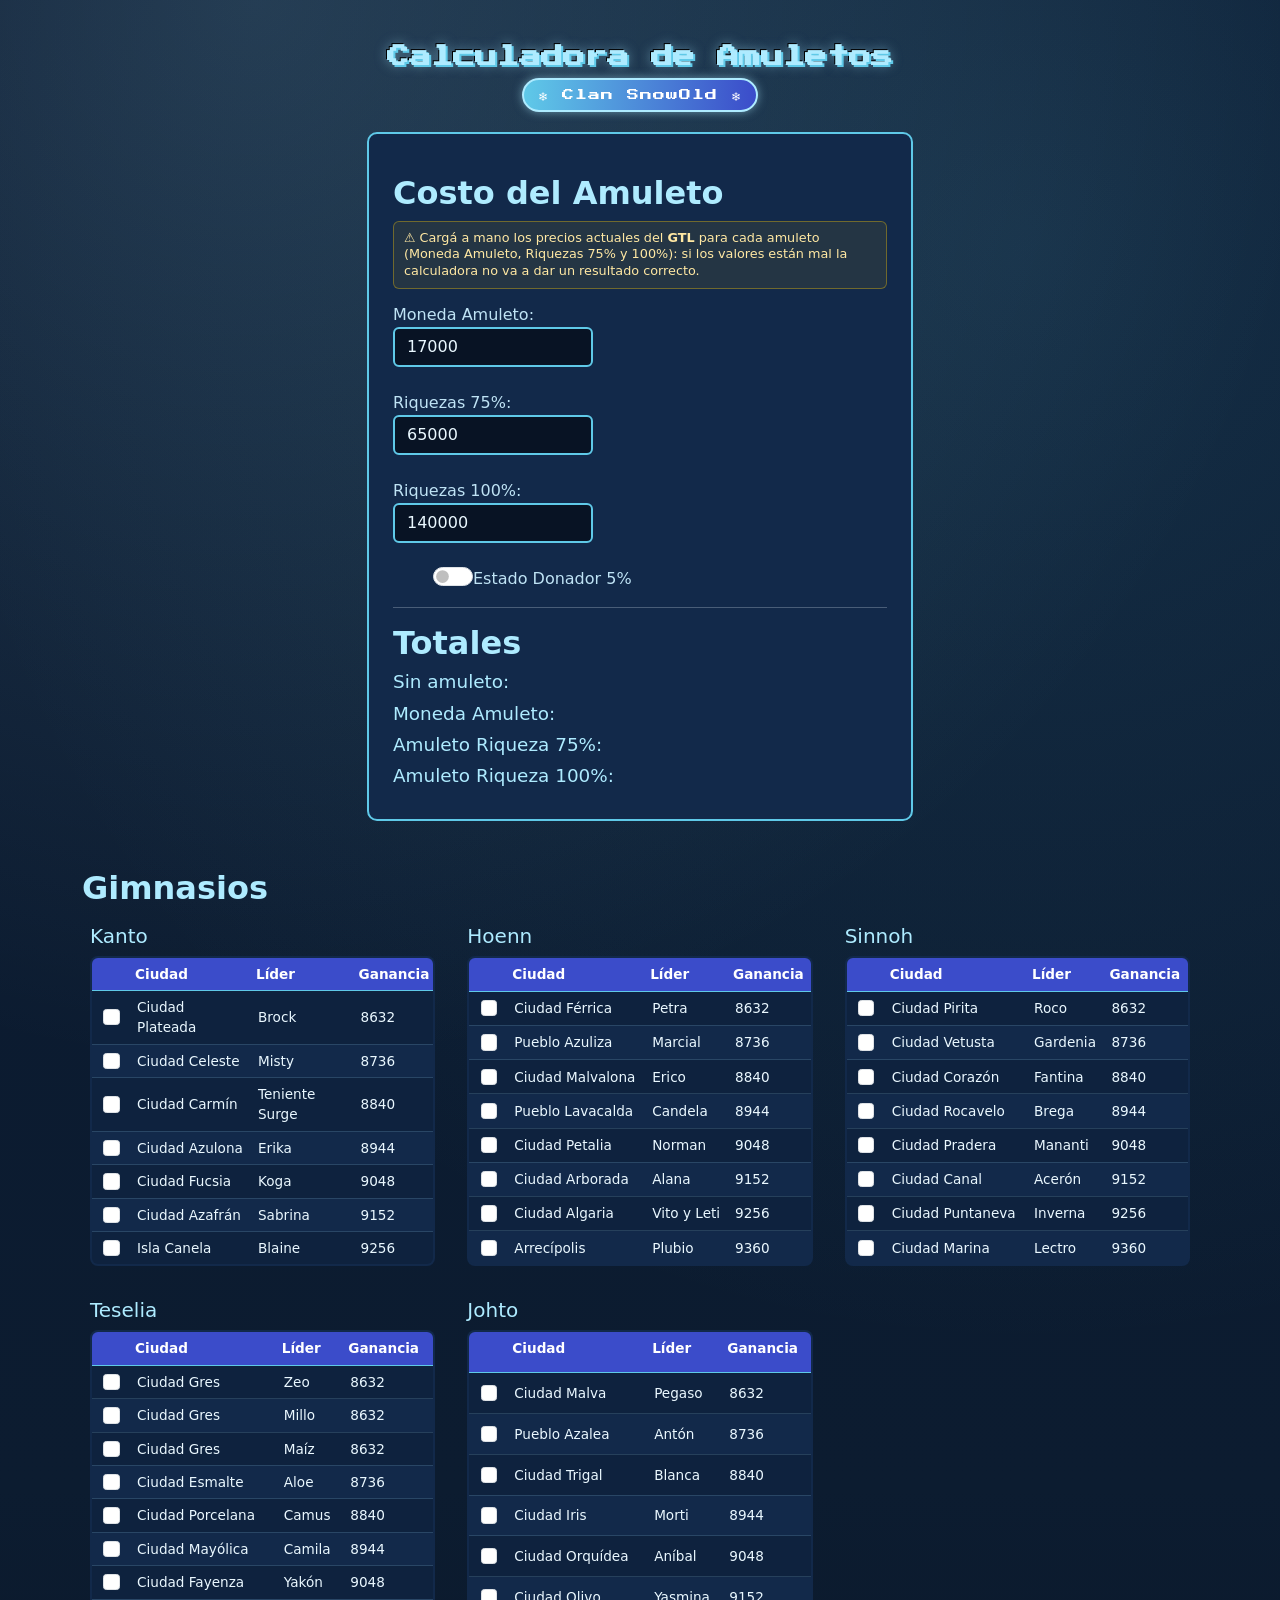
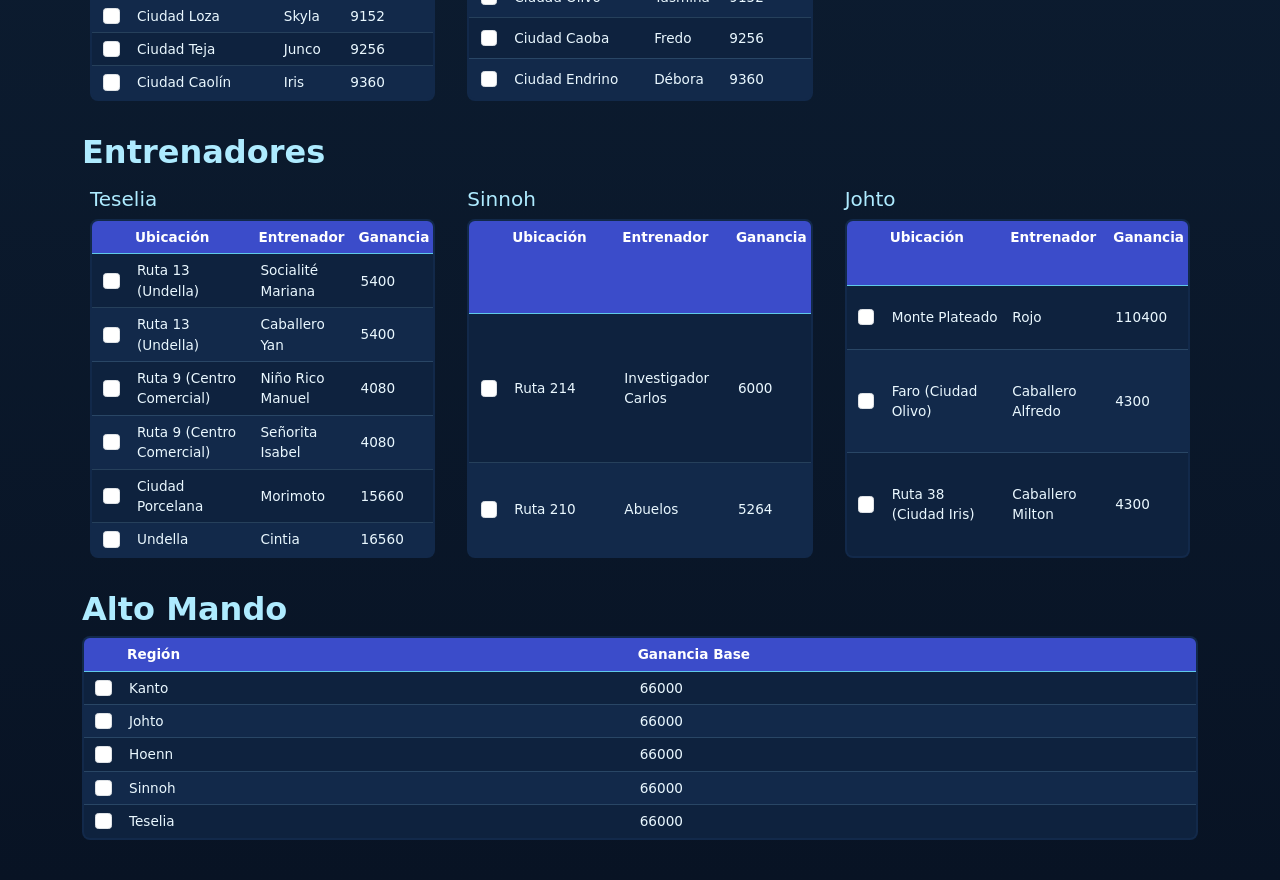
==== commit e4c455f0: "cambios en texto html amuleto" ====
--- a/Amuleto/amuleto.html
+++ b/Amuleto/amuleto.html
@@ -21,13 +21,13 @@
         <div id="calc" class="calc-panel">
             <form id="charm-form">
             <h2>Costo del Amuleto</h2>
-                <p class="gtl-note">⚠ Cargá a mano los precios actuales del <strong>GTL</strong> para cada amuleto (Moneda Amuleto, Riquezas 75% y 100%): la actualización automática puede fallar o venir desactualizada, y si los valores están mal la calculadora no va a dar un resultado correcto.</p>
+                <p class="gtl-note">⚠ Cargá a mano los precios actuales del <strong>GTL</strong> para cada amuleto (Moneda Amuleto, Riquezas 75% y 100%): si los valores están mal la calculadora no va a dar un resultado correcto.</p>
                 <label>Moneda Amuleto:</label><input class="form-control" type="text" id="amulet-coin-in" value="17000"><br>
                 <label>Riquezas 75%:</label><input class="form-control" type="text" id="riches-75-in" value="65000"><br>
                 <label>Riquezas 100%:</label><input class="form-control" type="text" id="riches-100-in" value="140000"><br>
                 <div class="form-check form-switch">
                     <input class="form-check-input" type="checkbox" id="donator">
-                    <label class="form-check-label" for="donator">Donador 5%</label>
+                    <label class="form-check-label" for="donator">Estado Donador 5%</label>
                 </div>
             </form>
             <hr>
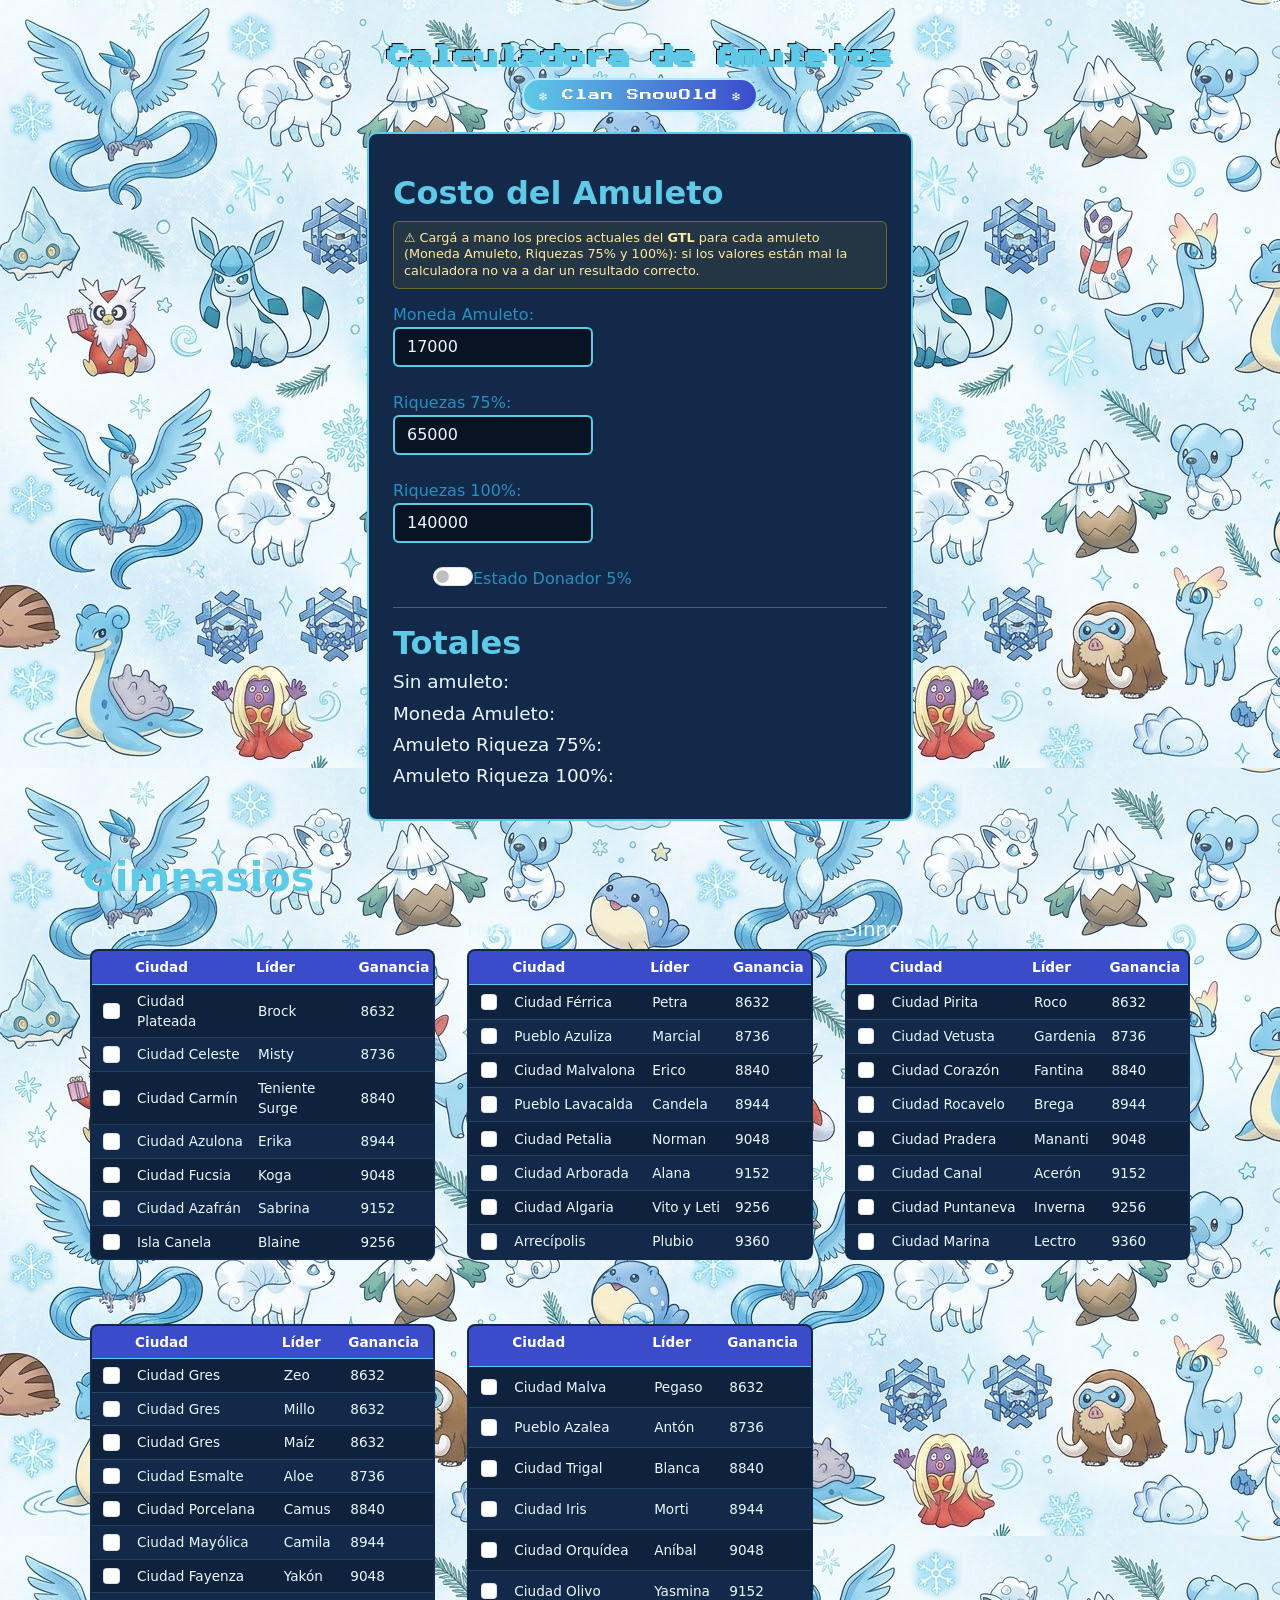
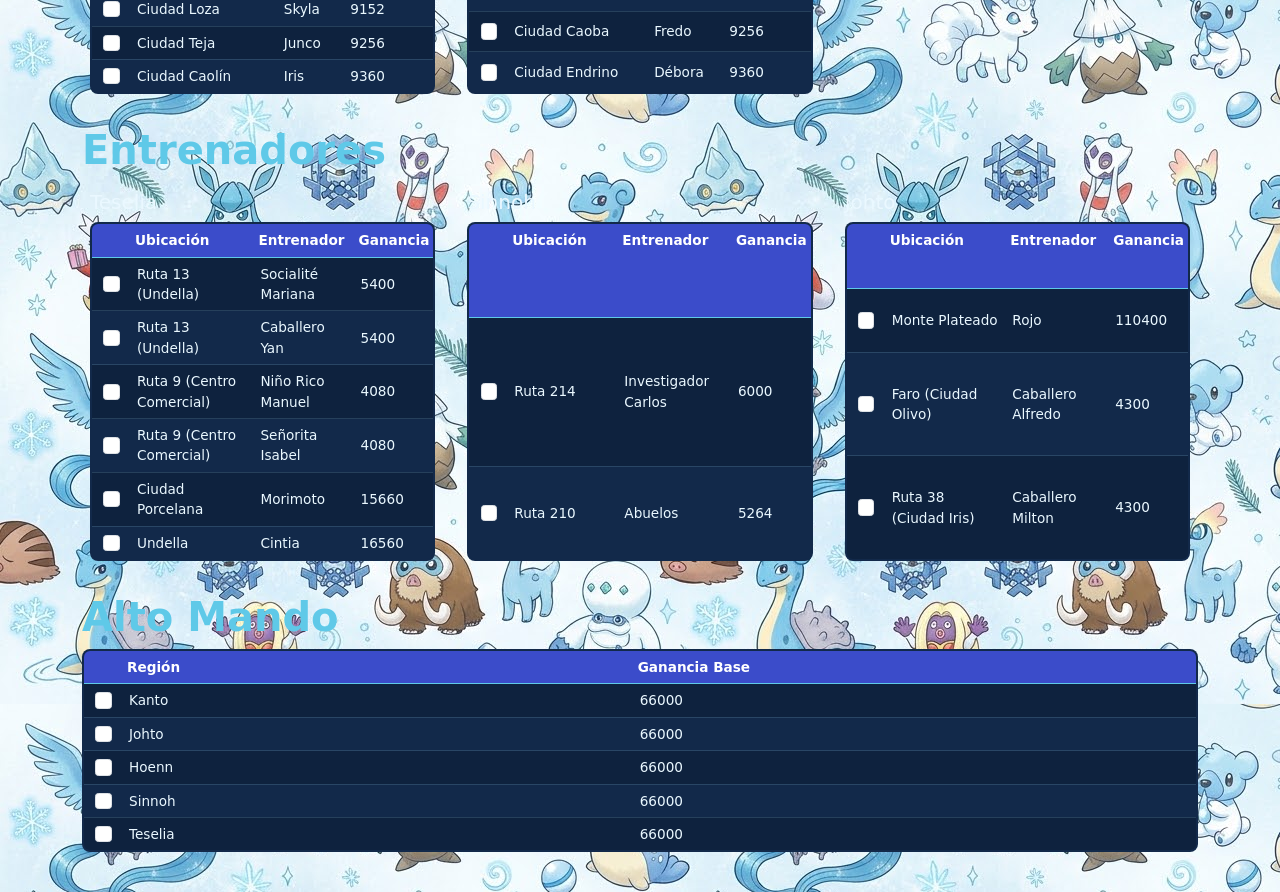
==== commit 79393041: "cambio estilos amuleto" ====
--- a/Amuleto/amuleto.html
+++ b/Amuleto/amuleto.html
@@ -41,15 +41,15 @@
 </div>
 
 <div id="data">
-    <h2>Gimnasios</h2>
+    <h1>Gimnasios</h1>
     <div id="gyms" class="row g-3">
     </div>
 
-    <h2 class="mt-4">Entrenadores</h2>
+    <h1 class="mt-4">Entrenadores</h1>
     <div id="trainers" class="row g-3">
     </div>
 
-    <h2 class="mt-4">Alto Mando</h2>
+    <h1 class="mt-4">Alto Mando</h1>
     <div id="elite-four">
     </div>
 </div>
--- a/Amuleto/styles.css
+++ b/Amuleto/styles.css
@@ -9,11 +9,8 @@
 }
 
 html, body {
-	background:
-		radial-gradient(circle at 20% 0%, rgba(174,235,255,.15), transparent 40%),
-		radial-gradient(circle at 80% 10%, rgba(95,201,232,.12), transparent 45%),
-		linear-gradient(180deg, #0a1930, var(--oscuro) 60%, #081324) !important;
-	color: #eaf8ff;
+	background-image: url('bg.jpg');
+	background-repeat: repeat;
 }
 
 body, tr, input {
@@ -65,17 +62,19 @@
 
 h2, h3{
 	margin-top:.5em !important;
-	color: var(--hielo);
+	color: --var(--hielo) !important;
 }
 h3 {
 	font-size:1.25em;
 }
 h1, h2 {
+	color: var(--hieloOscuro) !important;
 	font-weight: bold;
+
 }
 label {
 	display:block !important;
-	color:#bfe3f5;
+	color:#2790c0;
 }
 tr {
 	margin-top:.5em;
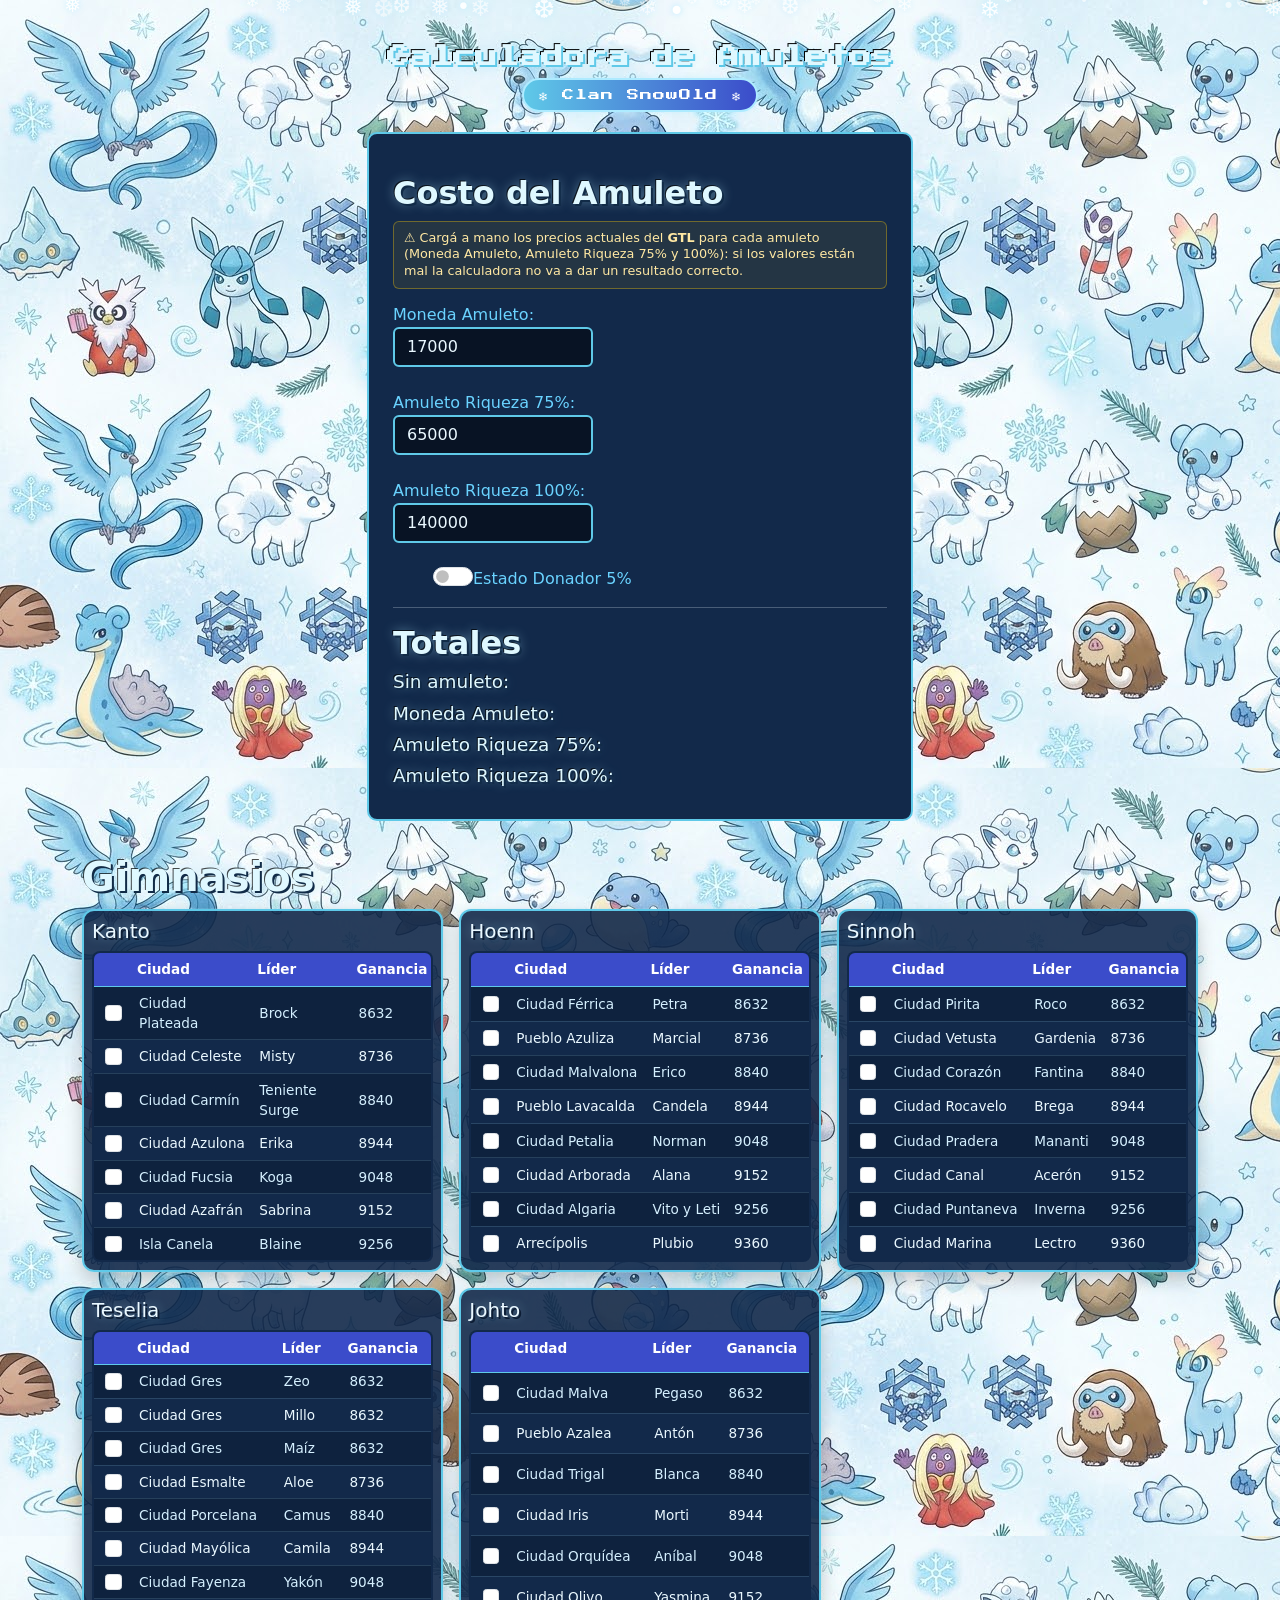
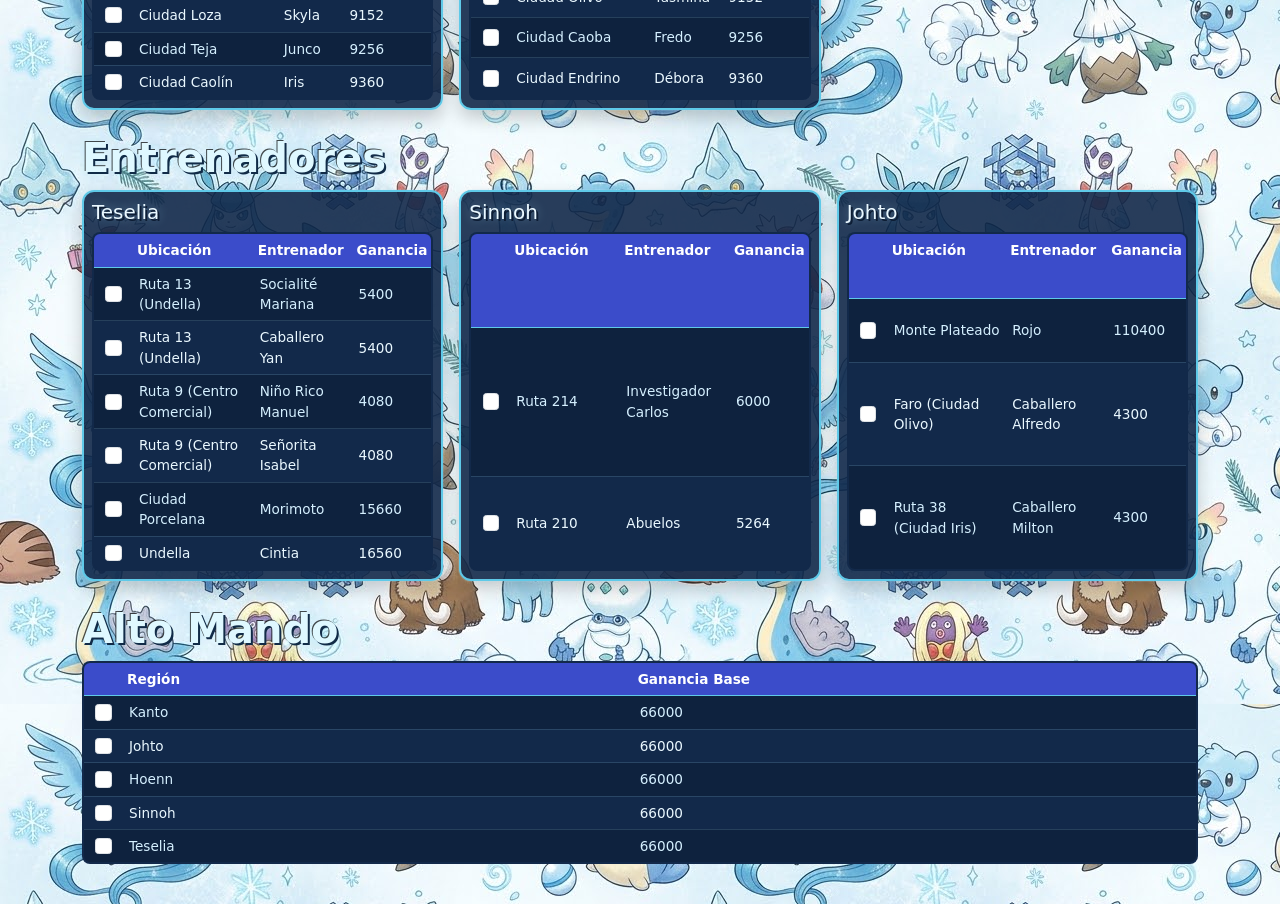
==== commit 7bf68066: "cambios menores en html amuleto" ====
--- a/Amuleto/amuleto.html
+++ b/Amuleto/amuleto.html
@@ -21,10 +21,10 @@
         <div id="calc" class="calc-panel">
             <form id="charm-form">
             <h2>Costo del Amuleto</h2>
-                <p class="gtl-note">⚠ Cargá a mano los precios actuales del <strong>GTL</strong> para cada amuleto (Moneda Amuleto, Riquezas 75% y 100%): si los valores están mal la calculadora no va a dar un resultado correcto.</p>
+                <p class="gtl-note">⚠ Cargá a mano los precios actuales del <strong>GTL</strong> para cada amuleto (Moneda Amuleto, Amuleto Riqueza 75% y 100%): si los valores están mal la calculadora no va a dar un resultado correcto.</p>
                 <label>Moneda Amuleto:</label><input class="form-control" type="text" id="amulet-coin-in" value="17000"><br>
-                <label>Riquezas 75%:</label><input class="form-control" type="text" id="riches-75-in" value="65000"><br>
-                <label>Riquezas 100%:</label><input class="form-control" type="text" id="riches-100-in" value="140000"><br>
+                <label>Amuleto Riqueza 75%:</label><input class="form-control" type="text" id="riches-75-in" value="65000"><br>
+                <label>Amuleto Riqueza 100%:</label><input class="form-control" type="text" id="riches-100-in" value="140000"><br>
                 <div class="form-check form-switch">
                     <input class="form-check-input" type="checkbox" id="donator">
                     <label class="form-check-label" for="donator">Estado Donador 5%</label>
--- a/Amuleto/styles.css
+++ b/Amuleto/styles.css
@@ -6,16 +6,24 @@
 	--panel2:#0e223e;
 	--hielo:#AEEBFF;
 	--hieloOscuro:#5FC9E8;
+	--texto:#EAF8FF;
+	--textoSuave:#D5F0FF;
+	--titulo:#AEEBFF;
+	--tituloFuerte:#7ED9F7;
+	--etiqueta:#6AD3FF;
+	--nota:#FFE8A3;
 }
 
 html, body {
+	background-color: var(--oscuro);
 	background-image: url('bg.jpg');
 	background-repeat: repeat;
+	background-blend-mode: multiply;
 }
 
 body, tr, input {
 	background-color: transparent;
-	color: #eaf8ff;
+	color: var(--texto);
 }
 
 .titulo-principal{
@@ -60,24 +68,30 @@
 
 body > * { position:relative; z-index:1; }
 
-h2, h3{
-	margin-top:.5em !important;
-	color: --var(--hielo) !important;
-}
+h2, h3 {
+	margin-top: .5em !important;
+	color: #dff8ff !important;
+	text-shadow: 2px 2px 0 #112b47, -1px -1px 0 rgba(0,0,0,.7), 0 0 12px rgba(174,235,255,.45);
+}
+
 h3 {
-	font-size:1.25em;
-}
+	font-size: 1.25em;
+	color: #dff8ff !important;
+}
+
 h1, h2 {
-	color: var(--hieloOscuro) !important;
+	color: #dff8ff !important;
 	font-weight: bold;
-
-}
+	text-shadow: 2px 2px 0 #112b47, -1px -1px 0 rgba(0,0,0,.7), 0 0 12px rgba(174,235,255,.45);
+}
+
 label {
-	display:block !important;
-	color:#2790c0;
-}
+	display: block !important;
+	color: var(--etiqueta);
+}
+
 tr {
-	margin-top:.5em;
+	margin-top: .5em;
 }
 
 /* ===== Panel de "Costo del Amuleto" / "Totales" =====
@@ -106,7 +120,17 @@
    queda un hueco de fondo vacío alrededor. */
 .region-card {
 	height: 100%;
-}
+	background: rgba(18, 41, 74, 0.9);
+	border: 2px solid var(--hieloOscuro);
+	border-radius: 12px;
+	box-shadow: 0 0 0 1px rgba(174,235,255,.15), 0 8px 18px rgba(0,0,0,.2);
+}
+
+.region-card h3 {
+	color: #eaf8ff !important;
+	text-shadow: 2px 2px 0 #0d1d34, 0 0 12px rgba(174,235,255,.4);
+}
+
 .region-card table {
 	flex: 1 1 auto;
 }
@@ -128,7 +152,7 @@
 }
 table td {
 	background-color: var(--panel) !important;
-	color: #eaf8ff !important;
+	color: var(--texto) !important;
 	border-color: rgba(174,235,255,.15) !important;
 	vertical-align: middle; /* Centrado vertical para alinearse con los checkbox */
 	font-size: 0.85rem;
@@ -136,9 +160,10 @@
 	white-space: normal; /* Permite que el texto largo salte de línea limpiamente */
 	word-break: break-word; /* Evita que las palabras largas rompan el ancho de la celda */
 }
+
 table tr:nth-child(even) td {
 	background-color: var(--panel2) !important;
-	color: #eaf8ff !important;
+	color: var(--textoSuave) !important;
 }
 
 /* Ajuste específico para que la primera celda del checkbox sea pequeña y centrada */
@@ -175,18 +200,50 @@
 .gtl-note {
 	font-size: .8rem;
 	line-height: 1.3;
-	color: #ffe8a3;
+	color: var(--nota);
 	background: rgba(255,203,5,.08);
 	border: 1px solid rgba(255,203,5,.35);
 	border-radius: 6px;
 	padding: 8px 10px;
 	margin-bottom: 14px;
 }
+
 #link {
 	max-width: none;
 }
+
 #donator {
-	width:2.5em;
-}
-
-a{ color: var(--hielo) !important; }
+	width: 2.5em;
+}
+
+#no-charm,
+#amulet-coin,
+#riches-75,
+#riches-100 {
+	color: var(--textoSuave);
+}
+
+@media (max-width: 576px) {
+	.container {
+		padding-left: 12px;
+		padding-right: 12px;
+	}
+
+	.calc-panel {
+		padding: 18px 14px;
+	}
+
+	.form-control {
+		max-width: 100%;
+	}
+
+	.gtl-note {
+		font-size: .72rem;
+	}
+
+	h1, h2, h3 {
+		word-break: break-word;
+	}
+}
+
+a { color: var(--tituloFuerte) !important; }
